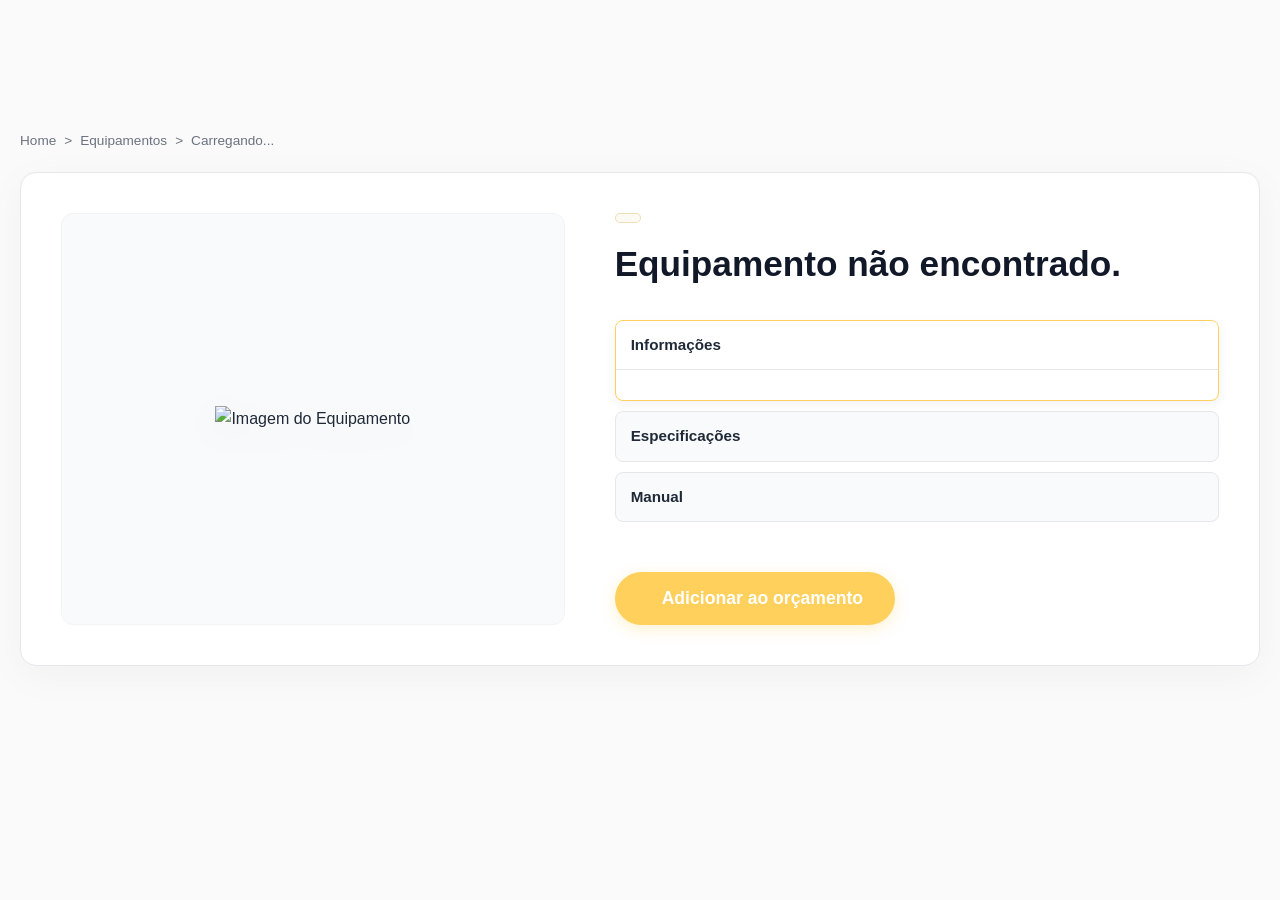
==== detalhe-equipamento.html @ 76ab89c1 "criada nova pagina de detalhe.equipamento, novo json, e novo style.css" ====
<!doctype html>
<html lang="pt-BR">
<head>
  <title>Detalhes do Equipamento - Atomax</title>

  <link rel="stylesheet" href="./css/reset.css">
  <link rel="stylesheet" href="./css/style.css">
  <link rel="stylesheet" href="./css/responsive.css">
</head>
<body>
  <section class="eq-detail-section">
    <div class="container">
      <div class="eq-breadcrumb">
        <a href="index.html">Home</a> > 
        <a href="equipamentos.html">Equipamentos</a> > 
        <span id="breadcrumb-nome">Carregando...</span>
      </div>

      <div class="eq-detail-layout">
        <div class="eq-detail-image">
          <img id="detalhe-img" src="" alt="Imagem do Equipamento" />
        </div>

        <div class="eq-detail-info">
          <span id="detalhe-categoria" class="eq-tag"></span>
          <h2 id="detalhe-nome">Carregando...</h2>
          
          <div class="eq-card-dropdowns">
            <details class="eq-details" open>
              <summary>Informações <i class="fa-solid fa-chevron-down"></i></summary>
              <div class="details-content">
                <p id="detalhe-informacoes"></p>
              </div>
            </details>
            
            <details class="eq-details">
              <summary>Especificações <i class="fa-solid fa-chevron-down"></i></summary>
              <div class="details-content">
                <p id="detalhe-especificacoes"></p>
              </div>
            </details>
            
            <details class="eq-details">
              <summary>Manual <i class="fa-solid fa-chevron-down"></i></summary>
              <div class="details-content">
                <a id="detalhe-manual" href="#" target="_blank" class="btn-manual">
                  <i class="fa-solid fa-file-pdf"></i> Baixar Manual
                </a>
              </div>
            </details>
          </div>

          <button id="detalhe-add-cart" class="btn-add-cart">
            <i class="fa-solid fa-cart-shopping"></i> Adicionar ao orçamento
          </button>
        </div>
      </div>
    </div>
  </section>

  <script src="./js/detalhe.js"></script>
</body>
</html>
---- css/style.css ----
/* --- Variáveis Globais --- */
:root {
  --color-primary-hover: #b7791f;
  --color-dark-bg: #111827;
  /* Azul escuro do Hero */
  --color-light-bg: #fafafa;
  /* Fundo dos produtos */
  --color-text-dark: #1f2937;
  --color-text-light: #f3f4f6;
  --color-border: #e5e7eb;
  --container-max-width: 1680px;
  --transition-speed: 0.3s;
  --bg-light: #f8f9fa;
  --border-color: #e2e8f0;
  --text-muted: #718096;
  --white: #ffffff;
  --radius-md: 8px;
  --radius-lg: 16px;
  --transition-speed: 0.3s;
  --color-primary: #ffd05b;
  /* Amarelo da imagem */
  --color-primary-hover: #f59e0b;
  --color-dark: #1f2937;
  --color-text: #4b5563;
  --color-bg-light: #f9fafb;
  --transition-speed: 0.3s ease;
  --color-text-dark: #1f2937;
  --color-bg-light: #f3f4f6;
  --transition-speed: 0.4s;
}

html {
  scroll-behavior: smooth;
}

body {
  font-family: "Poppins", sans-serif;
  background-color: var(--color-light-bg);
  color: var(--color-text-dark);
  line-height: 1.6;
}

.container {
  width: 100%;
  max-width: 1400px;
  margin: 0 auto;
  padding: 0 20px;
}

/* =========================================
   HEADER FIXO & NAV 
   ========================================= */
.header {
  position: fixed;
  top: 0;
  left: 0;
  width: 100%;
  background-color: #ffffff;
  box-shadow: 0 2px 15px rgba(0, 0, 0, 0.05);
  z-index: 1000;
  padding: 15px 0;
}

.header-container {
  display: flex;
  justify-content: space-between;
  align-items: center;
}

.logo {
  display: flex;
  align-items: center;
  gap: 12px;
}

.logo-icon {
  font-size: 2.2rem;
  color: var(--color-primary);
}

.logo-text h1 {
  font-size: 1.8rem;
  font-weight: 800;
  color: var(--color-dark);
  margin: 0;
  line-height: 1;
}

.logo-text span {
  font-size: 0.65rem;
  font-weight: 600;
  color: #9ca3af;
  letter-spacing: 1px;
}

.nav>ul {
  display: flex;
  list-style: none;
  gap: 32px;
  margin: 0;
  padding: 0;
  align-items: center;
}

.nav a {
  color: var(--color-dark);
  text-decoration: none;
  font-size: 0.95rem;
  font-weight: 600;
  position: relative;
  padding-bottom: 4px;
  display: flex;
  align-items: center;
  gap: 6px;
  transition: color var(--transition-speed);
}

.text-sm {
  font-size: 0.75rem;
}

/* Sublinhado animado e estado Ativo */
.nav a.active::after,
.nav a:hover::after {
  content: "";
  position: absolute;
  bottom: -4px;
  left: 0;
  width: 100%;
  height: 3px;
  background-color: var(--color-primary);
}

.nav a:not(.active)::after {
  content: "";
  position: absolute;
  bottom: -4px;
  left: 0;
  width: 0;
  height: 3px;
  background-color: var(--color-primary);
  transition: width var(--transition-speed);
}

.nav a:hover::after {
  width: 100%;
}

/* --- DROPDOWN CSS --- */
.dropdown {
  position: relative;
  padding: 10px 0;
}

.dropdown-menu {
  display: none;
  position: absolute;
  top: 100%;
  left: 0;
  background-color: #ffffff;
  border-radius: 8px;
  box-shadow: 0 10px 25px rgba(0, 0, 0, 0.1);
  min-width: 200px;
  flex-direction: column;
  gap: 0;
  padding: 10px 0;
  border: 1px solid #f3f4f6;
}

.dropdown:hover .dropdown-menu {
  display: flex;
  animation: fadeIn 0.2s ease;
}

.dropdown-menu li {
  width: 100%;
}

.dropdown-menu a {
  padding: 10px 20px;
  font-weight: 500;
  font-size: 0.9rem;
  color: var(--color-text);
  width: 100%;
  box-sizing: border-box;
}

.dropdown-menu a::after {
  display: none;
}

/* Remove o sublinhado do dropdown */
.dropdown-menu a:hover {
  background-color: #f9fafb;
  color: var(--color-primary);
}

@keyframes fadeIn {
  from {
    opacity: 0;
    transform: translateY(10px);
  }

  to {
    opacity: 1;
    transform: translateY(0);
  }
}

/* Contato Header */
.contact-header {
  display: flex;
  align-items: center;
  gap: 8px;
  font-weight: 700;
  font-size: 1.1rem;
}

.contact-icon {
  color: var(--color-primary);
  font-size: 1.3rem;
}

.contact-header a {
  color: var(--color-dark);
  text-decoration: none;
}

.whatsapp-btn-icon {
  width: 35px;
  height: 35px;
  object-fit: contain;
  filter: brightness(0) invert(1);
  flex-shrink: 0;
}

/* =========================================
   HERO SECTION 
   ========================================= */
.hero {
  background-color: #ffffff;
  background-size: 40px 40px;
  position: relative;
  overflow: hidden;
  max-width: 1920px;
  margin: 0 auto;
  padding: 160px 0 120px 0;
}

.hero-wrapper {
  display: flex;
  align-items: center;
  justify-content: space-between;
  gap: 30px;
  min-height: auto;
}

.hero-content {
  flex: 1;
  max-width: 750px;
  position: relative;
  z-index: 2;
}

.hero-tag {
  display: inline-flex;
  align-items: center;
  gap: 8px;
  color: var(--color-primary);
  font-weight: 500;
  font-size: 0.85rem;
  letter-spacing: 1px;
  text-transform: uppercase;
  margin-bottom: 16px;
}

.hero h2 {
  font-size: 3.2rem;
  line-height: 1.15;
  color: var(--color-dark);
  font-weight: 500;
  margin: 0 0 20px 0;
}

.hero h2 .highlight {
  color: var(--color-primary);
}

.hero-content p {
  font-size: 1.1rem;
  color: var(--color-text);
  margin-bottom: 60px;
  line-height: 1.6;
}

/* Grid de Ícones de Benefícios */
.hero-features-grid {
  display: flex;
  gap: 35px;
  margin-bottom: 80px;
}

.feature-item {
  display: flex;
  flex-direction: column;
  gap: 8px;
  align-items: flex-start;
}

.feature-item i {
  font-size: 1.8rem;
  color: var(--color-primary);
}

.feature-item span {
  font-size: 0.85rem;
  font-weight: 600;
  color: var(--color-dark);
  line-height: 1.2;
}

/* Botões */
.hero-actions {
  display: flex;
  gap: 35px;
  flex-wrap: wrap;
}

.btn {
  display: inline-flex;
  align-items: center;
  gap: 10px;
  padding: 16px 28px;
  border-radius: 55px;
  font-weight: 700;
  font-size: 1rem;
  text-decoration: none;
  transition: all var(--transition-speed);
}

.btn-primary {
  background-color: var(--color-primary);
  color: var(--color-dark);
}

.btn-primary:hover {
  background-color: var(--color-primary-hover);
  transform: translateY(-2px);
}

.btn-outline {
  background-color: #ffffff;
  color: var(--color-dark);
  border: 2px solid #e5e7eb;
}

.btn-outline:hover {
  border-color: var(--color-dark);
  transform: translateY(-2px);
}

/* Imagem da Hero (Aparelhos) */
.hero-image {
  position: absolute;
  bottom: 50px;
  left: 1100px;
  width: 105;
  height: 105;
  z-index: 1;
}

.hero-image img {
  width: 90%;
  height: 90%;
  object-fit: cover;
  object-position: right center;
  filter: drop-shadow(0 20px 30px rgba(0, 0, 0, 0.1));
}

/* =========================================
   CARDS FLUTUANTES 
   ========================================= */
.hero-cards-container {
  display: flex;
  justify-content: flex-end;
  gap: 20px;
  bottom: 120px;
  /* Puxa os cards para cima da borda da hero */
  position: relative;
  z-index: 0;
  /* Menor que a hero-image para ficar atrás dos aparelhos */
}

.info-card {
  background: #ffffff;
  padding: 24px 30px;
  border-radius: 12px;
  box-shadow: 0 10px 40px rgba(0, 0, 0, 0.08);
  display: flex;
  align-items: center;
  gap: 16px;
  border: 1px solid #f3f4f6;
}

.card-icon i {
  font-size: 2rem;
  color: var(--color-primary);
}

.card-text {
  display: flex;
  flex-direction: column;
}

.card-number {
  font-size: 1.8rem;
  font-weight: 800;
  color: var(--color-primary);
  line-height: 1;
  margin-bottom: 4px;
}

.card-desc {
  font-size: 0.9rem;
  font-weight: 600;
  color: var(--color-dark);
  line-height: 1.2;
}

/* --- Products Section --- */
.products {
  padding: 80px 0;
  background-color: #ffffff;
}

.section-header {
  text-align: center;
  margin-bottom: 60px;
}

.section-header h2 {
  font-size: 2rem;
  color: var(--color-text-dark);
  font-weight: 700;
}

.divider {
  width: 60px;
  height: 3px;
  background-color: var(--color-primary);
  margin: 16px auto 0;
}

.product-grid {
  display: grid;
  grid-template-columns: repeat(4, 1fr);
  gap: 24px;
}

.product-card {
  background: #ffffff;
  border: 1px solid var(--color-border);
  border-radius: 12px;
  padding: 32px 24px;
  display: flex;
  flex-direction: column;
  box-shadow: 0 4px 6px rgba(0, 0, 0, 0.02);
  transition:
    transform var(--transition-speed),
    box-shadow var(--transition-speed);
}

.product-card:hover {
  transform: translateY(-8px);
  box-shadow: 0 12px 24px rgba(0, 0, 0, 0.08);
}

.product-card img {
  width: 100%;
  height: 160px;
  object-fit: contain;
  margin-bottom: 24px;
}

.product-card h3 {
  font-size: 1.15rem;
  margin-bottom: 12px;
  color: var(--color-text-dark);
}

.product-card p {
  font-size: 0.9rem;
  color: #6b7280;
  margin-bottom: 24px;
  flex-grow: 1;
}

.link-more {
  color: var(--color-primary);
  text-decoration: none;
  font-weight: 600;
  display: inline-flex;
  align-items: center;
  gap: 8px;
  font-size: 0.95rem;
}

.link-more:hover {
  color: var(--color-primary-hover);
}

.btn-header {
  background-color: rgb(255, 255, 255, 0.9);
  color: var(--color-primary);
  /* Ajuste para var(--color-text-dark) caso sua cor primária seja muito clara */
  padding: 12px 28px;
  border-radius: 55px;
  text-decoration: none;
  font-weight: 600;
  display: inline-flex;
  align-items: center;
  gap: 10px;
  font-size: 1rem;
  transition:
    background-color var(--transition-speed),
    transform var(--transition-speed);
}

.btn-header:hover {
  background-color: #ffffff;
  transform: translateY(-2px);
}

/* --- NOVO CONTEÚDO: Estilos do Botão do Catálogo --- */
.section-footer {
  display: flex;
  justify-content: flex-end;
  /* Joga o botão para o canto direito */
  margin-top: 40px;
  /* Dá um respiro entre os cards e o botão */
}

.btn-catalog {
  background-color: var(--color-primary);
  color: #ffffff;
  /* Ajuste para var(--color-text-dark) caso sua cor primária seja muito clara */
  padding: 12px 28px;
  border-radius: 55px;
  text-decoration: none;
  font-weight: 600;
  display: inline-flex;
  align-items: center;
  gap: 10px;
  font-size: 1rem;
  transition:
    background-color var(--transition-speed),
    transform var(--transition-speed);
}

.btn-catalog:hover {
  background-color: var(--color-primary-hover);
  transform: translateY(-2px);
}

/* --- Carrossel infinito de produtos --- */
.product-carousel {
  overflow: hidden;
  position: relative;
  padding: 8px 0 4px;
}

.product-carousel::before,
.product-carousel::after {
  content: "";
  position: absolute;
  top: 0;
  bottom: 0;
  width: 90px;
  z-index: 2;
  pointer-events: none;
}

.product-carousel::before {
  left: 0;
  background: linear-gradient(90deg, #ffffff 0%, rgba(255, 255, 255, 0) 100%);
}

.product-carousel::after {
  right: 0;
  background: linear-gradient(270deg, #ffffff 0%, rgba(255, 255, 255, 0) 100%);
}

.product-track {
  display: flex;
  gap: 24px;
  width: max-content;
  animation: product-scroll 24s linear infinite;
  will-change: transform;
}

.product-group {
  display: flex;
  gap: 24px;
  flex-shrink: 0;
}

.product-carousel:hover .product-track {
  animation-play-state: paused;
}

.product-carousel .product-card {
  flex: 0 0 min(280px, calc(100vw - 64px));
  min-width: 280px;
  max-width: 320px;
}

@keyframes product-scroll {
  from {
    transform: translateX(0);
  }

  to {
    transform: translateX(calc(-50% - 12px));
  }
}

@media (prefers-reduced-motion: reduce) {
  .product-track {
    animation: none;
    transform: none;
  }
}

/* --- Seção Benefícios --- */
.benefits {
  padding: 80px 0;
  background-color: #ffffff;
}

.benefits-grid {
  display: grid;
  grid-template-columns: repeat(3, 1fr);
  gap: 40px;
}

.benefit-item {
  display: flex;
  align-items: flex-start;
  gap: 20px;
}

.benefit-item i {
  font-size: 2.5rem;
  color: var(--color-primary);
  flex-shrink: 0;
}

.benefit-text h3 {
  font-size: 1.1rem;
  font-weight: 700;
  margin-bottom: 10px;
  color: var(--color-text-dark);
}

.benefit-text p {
  font-size: 0.95rem;
  color: #6b7280;
  line-height: 1.5;
}

/* --- Seção Serviços Dark --- */
.services-dark {
  background-color: var(--color-dark-bg);
  color: #ffffff;
  padding: 100px 0 60px 0;
}

.services-wrapper {
  display: grid;
  grid-template-columns: 1fr 1.5fr;
  /* Divide em texto e grid */
  gap: 60px;
  align-items: center;
  margin-bottom: 80px;
}

.services-info .label {
  color: var(--color-primary);
  font-size: 0.85rem;
  font-weight: 700;
  letter-spacing: 1.5px;
  display: block;
  margin-bottom: 16px;
}

.services-info h2 {
  font-size: 2.4rem;
  line-height: 1.2;
  margin-bottom: 24px;
}

.services-info p {
  color: #9ca3af;
  margin-bottom: 32px;
  font-size: 1.05rem;
}

.services-grid {
  display: grid;
  grid-template-columns: repeat(2, 1fr);
  gap: 20px;
}

.service-card-mini {
  background-color: #1f2937;
  /* Um tom levemente mais claro que o fundo */
  padding: 30px;
  border-radius: 12px;
  display: flex;
  flex-direction: column;
  gap: 15px;
  transition: transform var(--transition-speed);
}

.service-card-mini:hover {
  transform: translateY(-5px);
  background-color: #27303f;
}

.service-card-mini i {
  font-size: 1.8rem;
  color: var(--color-primary);
}

.service-card-mini h3 {
  font-size: 1.1rem;
  font-weight: 600;
}

.service-card-mini p {
  font-size: 0.9rem;
  color: #9ca3af;
  line-height: 1.4;
}

/* --- CTA Banner --- */
.cta-banner-index {
  background-color: #1f2937;
  border: 1px solid rgba(255, 255, 255, 0.1);
  padding: 30px 40px;
  border-radius: 16px;
  display: flex;
  justify-content: space-between;
  align-items: center;
  gap: 20px;
}

.cta-left {
  display: flex;
  align-items: center;
  gap: 20px;
}

.cta-left i {
  font-size: 2rem;
  color: var(--color-primary);
}

.cta-left p {
  font-size: 1.1rem;
  font-weight: 500;
  max-width: 450px;
}

.btn-whatsapp {
  background-color: var(--color-primary);
  color: #ffffff;
  padding: 14px 32px;
  border-radius: 55px;
  text-decoration: none;
  font-weight: 700;
  display: flex;
  align-items: center;
  gap: 12px;
  transition: filter var(--transition-speed);
}

.btn-whatsapp:hover {
  filter: brightness(1.1);
}

/* --- Seção: Sobre a Empresa --- */
.about-company {
  padding: 100px 0;
  background-color: var(--color-light-bg);
  /* Ou #ffffff dependendo do seu esquema base */
}

.about-top {
  display: grid;
  grid-template-columns: 1.2fr 1fr;
  gap: 80px;
  align-items: center;
  margin-bottom: 80px;
}

.about-text .label {
  color: var(--color-primary);
  font-size: 1rem;
  font-weight: 700;
  text-transform: uppercase;
  letter-spacing: 1px;
  display: block;
  margin-bottom: 16px;
}

.about-text h2 {
  font-size: 2.2rem;
  color: var(--color-text-dark);
  line-height: 1.3;
  margin-bottom: 32px;
  font-weight: 700;
  position: relative;
  padding-left: 20px;
}

/* Linha dourada ao lado do título (padrão de design da imagem) */
.about-text h2::before {
  content: "";
  position: absolute;
  left: 0;
  top: 5px;
  bottom: 5px;
  width: 4px;
  background-color: var(--color-primary);
  border-radius: 2px;
}

.about-text p {
  font-size: 0.95rem;
  color: #4b5563;
  /* Cinza médio para conforto de leitura longo */
  line-height: 1.7;
  margin-bottom: 16px;
}

.about-text p:last-child {
  margin-bottom: 0;
}

/* Caixa do Logo */
.about-image-box {
  height: 100%;
  min-height: 450px;
}

.logo-showcase {
  background-color: #ffffff;
  border-radius: 16px;
  height: 100%;
  display: flex;
  flex-direction: column;
  align-items: center;
  justify-content: center;
  text-align: center;
  padding: 40px;
  box-shadow: 0 20px 40px rgba(0, 0, 0, 0.08);
}

.logo-maior {
  height: 90%;
  width: 100%;
  object-fit: cover;
}

/* Cards de Atributos (Grid Inferior) */
.about-features-grid {
  display: grid;
  grid-template-columns: repeat(4, 1fr);
  gap: 24px;
}

.feature-card {
  background-color: #ffffff;
  border: 1px solid var(--color-border);
  border-radius: 12px;
  padding: 24px;
  display: flex;
  align-items: flex-start;
  gap: 16px;
  box-shadow: 0 4px 6px rgba(0, 0, 0, 0.02);
  transition: transform var(--transition-speed);
}

.feature-card:hover {
  transform: translateY(-5px);
  box-shadow: 0 10px 20px rgba(0, 0, 0, 0.05);
}

.feature-icon {
  background-color: #fef3c7;
  /* Fundo amarelo muito claro */
  color: var(--color-primary);
  width: 48px;
  height: 48px;
  border-radius: 12px;
  display: flex;
  align-items: center;
  justify-content: center;
  font-size: 1.5rem;
  flex-shrink: 0;
  /* Garante que o ícone não seja esmagado pelo texto */
}

.feature-info h4 {
  font-size: 1rem;
  font-weight: 700;
  color: var(--color-text-dark);
  margin-bottom: 8px;
  line-height: 1.3;
}

.feature-info p {
  font-size: 0.85rem;
  color: #6b7280;
  line-height: 1.5;
}

.services-detailed {
 margin-top: 50px;
  padding: 80px 0;
  background-color: var(--color-bg-light);
  overflow: hidden;
}

.carousel-container {
  position: relative;
  width: 100%;
  max-width: 1500px;
  margin: 0 auto;
}

.carousel-slide {
  position: absolute;
  top: 0;
  left: 0;
  width: 100%;
  height: 100%;
  display: flex;
  opacity: 0;
  visibility: hidden;
  transition:
    opacity 0.5s ease-in-out,
    transform 0.5s ease-in-out;
  transform: translateX(20px);
  background: #fff;
  border-radius: 16px;
  box-shadow: 0 10px 30px rgba(0, 0, 0, 0.08);
  overflow: hidden;
}

.carousel-slide.active {
  opacity: 1;
  visibility: visible;
  transform: translateX(0);
  position: relative;
  height: 100%;
}

/* --- Área de Texto (Esquerda) --- */
.slide-content {
  width: 50%;
  flex: 0 0 50%;
  padding: 60px;
  display: flex;
  align-items: center;
  position: relative;
  z-index: 2;
  background: #fff;
  clip-path: none;
  height: 100%;
  box-sizing: border-box;
}

.slide-text-area {
  max-width: 480px;
}

.slide-header {
  display: flex;
  align-items: center;
  gap: 12px;
  margin-bottom: 20px;
}

.label-line {
  width: 30px;
  height: 3px;
  background-color: var(--color-primary);
}

.label {
  color: var(--color-primary);
  font-weight: 700;
  letter-spacing: 1px;
}

.slide-text-area h2 {
  font-size: 2.5rem;
  color: var(--color-text-dark);
  line-height: 1.1;
  margin-bottom: 20px;
}

.slide-text-area .description {
  color: #6b7280;
  line-height: 1.6;
  margin-bottom: 40px;
}

/* --- Grid de Ícones --- */
.features-grid {
  display: grid;
  grid-template-columns: 1fr 1fr;
  gap: 24px;
  margin-bottom: 40px;
}

.feature-item {
  display: flex;
  align-items: center;
  gap: 12px;
}

.feature-item i {
  display: flex;
  align-items: center;
  justify-content: center;
  width: 40px;
  height: 40px;
  background-color: var(--color-primary-light);
  color: var(--color-primary);
  border-radius: 8px;
  font-size: 1.2rem;
}

.feature-item span {
  font-size: 0.85rem;
  font-weight: 600;
  color: var(--color-text-dark);
  line-height: 1.3;
}

/* --- Call to Action Banner --- */
.cta-banner {
  display: flex;
  align-items: center;
  background-color: #f8f9fa;
  padding: 16px 20px;
  border-radius: 12px;
  text-decoration: none;
  transition: background var(--transition-speed);
}

.cta-banner:hover {
  background-color: var(--color-primary-light);
}

.cta-icon {
  width: 40px;
  height: 40px;
  background-color: var(--color-primary);
  color: #fff;
  display: flex;
  align-items: center;
  justify-content: center;
  border-radius: 8px;
  margin-right: 16px;
}

.cta-text {
  flex-grow: 1;
  font-size: 0.9rem;
  font-weight: 600;
  color: var(--color-text-dark);
  line-height: 1.3;
}

.cta-arrow {
  color: var(--color-primary);
  font-size: 1.2rem;
}

/* --- Área de Imagem (Direita) --- */
.slide-image-area {
  width: 50%;
  flex: 0 0 50%;
  position: relative;
  overflow: hidden;
  margin-left: 0;
  height: 100%;
  background: #f7f7f7;
  border-radius: 0 16px 16px 0;
}

.slide-image-area img {
  width: 100%;
  height: 100%;
  object-fit: cover;
  object-position: center;
  display: block;
  border-radius: 0 16px 16px 0;
}

/* Badge Flutuante */
.floating-badge {
  position: absolute;
  bottom: 40px;
  right: 40px;
  background-color: rgba(17, 24, 39, 0.9);
  /* Fundo escuro translúcido */
  backdrop-filter: blur(4px);
  padding: 16px 24px;
  border-radius: 8px;
  display: flex;
  align-items: center;
  gap: 16px;
  border-bottom: 3px solid var(--color-primary);
}

.floating-badge i {
  color: var(--color-primary);
  font-size: 2rem;
}

.badge-text {
  display: flex;
  flex-direction: column;
}

.badge-text strong {
  color: #fff;
  font-size: 0.9rem;
}

.badge-text span {
  color: var(--color-primary);
  font-size: 0.85rem;
}

/* --- Controles do Carrossel --- */
.carousel-controls {
  display: flex;
  align-items: center;
  justify-content: center;
  gap: 24px;
  margin-top: 40px;
}

.carousel-btn {
  background: #fff;
  border: 1px solid #e5e7eb;
  width: 44px;
  height: 44px;
  border-radius: 50%;
  cursor: pointer;
  color: var(--color-text-dark);
  transition: all var(--transition-speed);
}

.carousel-btn:hover {
  background: var(--color-primary);
  color: #fff;
  border-color: var(--color-primary);
}

.carousel-indicators {
  display: flex;
  gap: 8px;
}

.dot {
  width: 10px;
  height: 10px;
  border-radius: 50%;
  background: #d1d5db;
  cursor: pointer;
  transition: background var(--transition-speed);
}

.dot.active {
  background: var(--color-primary);
  width: 24px;
  border-radius: 12px;
}

/* --- Breadcrumb --- */
.breadcrumb {
  padding: 30px 0 10px 0;
  font-size: 0.9rem;
  color: #6b7280;
  display: flex;
  align-items: center;
  gap: 8px;
}

.breadcrumb a {
  color: var(--color-primary);
  text-decoration: none;
  font-weight: 500;
}

.breadcrumb a i {
  margin-right: 4px;
}

.breadcrumb .current {
  font-weight: 600;
  color: var(--color-text-dark);
}

/* --- Página de Locação --- */
.rental-page {
  padding-bottom: 100px;
}

.rental-header {
  max-width: 900px;
  margin-bottom: 40px;
}

.rental-header h2 {
  font-size: 2.5rem;
  color: var(--color-text-dark);
  margin-bottom: 20px;
  font-weight: 700;
}

.rental-header p {
  font-size: 1rem;
  color: #4b5563;
  line-height: 1.6;
  margin-bottom: 16px;
}

/* Caixa Branca de 5 Colunas */
.rental-features-box {
  background-color: #ffffff;
  border-radius: 16px;
  padding: 40px;
  display: grid;
  grid-template-columns: repeat(5, 1fr);
  gap: 30px;
  box-shadow: 0 10px 30px rgba(0, 0, 0, 0.04);
  margin-bottom: 40px;
  border: 1px solid var(--color-border);
}

.rental-feature {
  text-align: center;
  padding: 0 10px;
}

.rental-feature i {
  font-size: 2.2rem;
  color: var(--color-primary);
  margin-bottom: 16px;
}

.rental-feature h4 {
  font-size: 1.05rem;
  color: var(--color-text-dark);
  font-weight: 700;
  margin-bottom: 12px;
}

.rental-feature p {
  font-size: 0.85rem;
  color: #6b7280;
  line-height: 1.5;
}

/* --- Seção Inferior (Vantagens e FAQ) --- */
.rental-info-wrapper {
  background-color: #fffdf5;
  /* Tom bege muito sutil fiel à imagem */
  border-radius: 20px;
  padding: 50px;
}

.rental-info-grid {
  display: grid;
  grid-template-columns: 1fr 1fr;
  gap: 60px;
  margin-bottom: 50px;
}

.rental-advantages h3,
.rental-faq h3 {
  color: var(--color-primary);
  font-size: 1.2rem;
  font-weight: 700;
  margin-bottom: 24px;
}

.advantages-list {
  list-style: none;
}

.advantages-list li {
  display: flex;
  align-items: flex-start;
  gap: 12px;
  font-size: 0.95rem;
  color: #4b5563;
  margin-bottom: 16px;
  line-height: 1.5;
}

.advantages-list li i {
  color: var(--color-primary);
  font-size: 1.1rem;
  margin-top: 3px;
  /* Alinha o ícone com a primeira linha do texto */
}

/* --- Accordion FAQ --- */
.faq-item {
  background-color: #ffffff;
  border-radius: 8px;
  margin-bottom: 12px;
  box-shadow: 0 2px 4px rgba(0, 0, 0, 0.02);
  overflow: hidden;
}

.faq-question {
  padding: 20px;
  display: flex;
  justify-content: space-between;
  align-items: center;
  cursor: pointer;
  font-weight: 600;
  font-size: 0.95rem;
  color: var(--color-text-dark);
  transition: background-color 0.2s;
}

.faq-question:hover {
  background-color: #f9fafb;
}

.faq-question i {
  color: var(--color-text-dark);
  font-size: 0.9rem;
}

.faq-answer {
  display: none;
  /* Oculto por padrão, JS controla */
  padding: 0 20px 20px 20px;
}

.faq-answer p {
  font-size: 0.9rem;
  color: #6b7280;
  line-height: 1.6;
  border-top: 1px solid #e5e7eb;
  padding-top: 16px;
}

/* --- CTA Interno --- */
.rental-cta-inline {
  background-color: #ffffff;
  border-radius: 12px;
  padding: 30px;
  display: flex;
  justify-content: space-between;
  align-items: center;
  gap: 20px;
  box-shadow: 0 4px 10px rgba(0, 0, 0, 0.03);
}

.cta-inline-left {
  display: flex;
  align-items: center;
  gap: 24px;
}

.cta-inline-left .icon-box {
  background-color: #fef3c7;
  width: 60px;
  height: 60px;
  border-radius: 12px;
  display: flex;
  align-items: center;
  justify-content: center;
}

.cta-inline-left .icon-box i {
  font-size: 1.8rem;
  color: var(--color-primary);
}

.text-box h4 {
  font-size: 1.1rem;
  font-weight: 700;
  color: var(--color-text-dark);
  margin-bottom: 6px;
}

.text-box p {
  font-size: 0.95rem;
  color: #6b7280;
}

/* --- Footer Principal --- */
.footer-main {
  background-color: #0f172a;
  /* Fundo escuro fiel à imagem */
  color: #d1d5db;
  /* Texto cinza claro para contraste confortável */
  padding-top: 80px;
  font-family: "Inter", sans-serif;
}

.footer-top {
  display: grid;
  grid-template-columns: 1.5fr 1fr 1fr 1fr;
  /* A primeira coluna é um pouco maior */
  gap: 40px;
  padding-bottom: 60px;
}

/* Divisórias verticais sutis entre as colunas */
.footer-col {
  position: relative;
}

.footer-col:not(:last-child)::after {
  content: "";
  position: absolute;
  right: -20px;
  top: 0;
  height: 100%;
  width: 1px;
  background-color: rgba(255, 255, 255, 0.05);
}

/* --- Coluna 1: Marca --- */
.footer-logo {
  display: flex;
  align-items: center;
  gap: 12px;
  margin-bottom: 20px;
}

.footer-logo i {
  font-size: 2.5rem;
  color: var(--color-primary);
  /* Presumindo que seja o amarelo/dourado */
}

.footer-logo .logo-text h2 {
  color: #ffffff;
  font-size: 1.5rem;
  font-weight: 700;
  line-height: 1;
  margin-bottom: 4px;
  letter-spacing: 1px;
}

.footer-logo .logo-text span {
  color: var(--color-primary);
  font-size: 0.75rem;
  font-weight: 600;
  text-transform: uppercase;
}

.brand-col p {
  font-size: 0.9rem;
  line-height: 1.6;
  margin-bottom: 24px;
  max-width: 90%;
}

.social-links {
  display: flex;
  gap: 12px;
}

.social-links a {
  display: flex;
  align-items: center;
  justify-content: center;
  width: 40px;
  height: 40px;
  border: 1px solid var(--color-primary);
  border-radius: 50%;
  color: var(--color-primary);
  font-size: 1.1rem;
  transition: all 0.3s ease;
  text-decoration: none;
}

.social-links a:hover {
  background-color: var(--color-primary);
  color: #0f172a;
}

/* --- Títulos das Colunas --- */
.footer-col h4 {
  color: #ffffff;
  font-size: 1.1rem;
  font-weight: 600;
  margin-bottom: 24px;
  position: relative;
  padding-bottom: 12px;
}

/* Linha dourada abaixo dos títulos */
.footer-col h4::after {
  content: "";
  position: absolute;
  left: 0;
  bottom: 0;
  width: 30px;
  height: 2px;
  background-color: var(--color-primary);
}

/* --- Coluna 2: Links Rápidos --- */
.links-col ul {
  list-style: none;
  padding: 0;
}

.links-col ul li {
  margin-bottom: 12px;
}

.links-col ul li a {
  color: #d1d5db;
  text-decoration: none;
  font-size: 0.95rem;
  display: flex;
  justify-content: space-between;
  align-items: center;
  transition: color 0.3s ease;
  width: 80%;
  /* Para não encostar o chevron na borda */
}

.links-col ul li a i {
  font-size: 0.75rem;
  color: var(--color-primary);
}

.links-col ul li a:hover {
  color: var(--color-primary);
}

/* --- Coluna 3: Contato --- */
.contact-info {
  list-style: none;
  padding: 0;
}

.contact-info li {
  display: flex;
  align-items: center;
  gap: 16px;
  margin-bottom: 20px;
  font-size: 0.95rem;
}

.contact-info li .icon-box {
  display: flex;
  align-items: center;
  justify-content: center;
  width: 36px;
  height: 36px;
  border: 1px solid var(--color-primary);
  border-radius: 8px;
  color: var(--color-primary);
  flex-shrink: 0;
}

/* --- Coluna 4: CTA --- */
.cta-col p {
  font-size: 0.9rem;
  line-height: 1.6;
  margin-bottom: 24px;
}

.footer-btn {
  width: 100%;
  display: flex;
  justify-content: center;
  align-items: center;
  gap: 8px;
  padding: 14px 24px;
  font-size: 1rem;
}

/* --- Footer Bottom (Copyright e Créditos) --- */
.footer-bottom {
  border-top: 1px solid rgba(255, 255, 255, 0.08);
  padding: 24px 0;
}

.bottom-container {
  display: flex;
  justify-content: space-between;
  align-items: center;
}

.copyright,
.developer {
  display: flex;
  align-items: center;
  gap: 12px;
  font-size: 0.85rem;
  color: #9ca3af;
}

.copyright i {
  font-size: 1.5rem;
  color: var(--color-primary);
}

.developer .dev-icon {
  display: flex;
  align-items: center;
  justify-content: center;
  width: 32px;
  height: 32px;
  border: 1px solid var(--color-primary);
  border-radius: 6px;
  color: var(--color-primary);
  font-size: 0.9rem;
}

.developer strong {
  color: var(--color-primary);
  font-weight: 600;
}

/* --- Products Section --- */
.products {
  padding: 80px 0;
  background-color: #ffffff;
}

.section-header {
  text-align: center;
  margin-bottom: 60px;
}

.section-header h2 {
  font-size: 2rem;
  color: var(--color-text-dark);
  font-weight: 700;
}

.divider {
  width: 60px;
  height: 3px;
  background-color: var(--color-primary);
  margin: 16px auto 0;
}

.product-grid {
  display: grid;
  grid-template-columns: repeat(4, 1fr);
  gap: 24px;
}

.product-card {
  background: #ffffff;
  border: 1px solid var(--color-border);
  border-radius: 12px;
  padding: 32px 24px;
  display: flex;
  flex-direction: column;
  box-shadow: 0 4px 6px rgba(0, 0, 0, 0.02);
  transition:
    transform var(--transition-speed),
    box-shadow var(--transition-speed);
}

.product-card:hover {
  transform: translateY(-8px);
  box-shadow: 0 12px 24px rgba(0, 0, 0, 0.08);
}

.product-card img {
  width: 100%;
  height: 160px;
  object-fit: contain;
  margin-bottom: 24px;
}

.product-card h3 {
  font-size: 1.15rem;
  margin-bottom: 12px;
  color: var(--color-text-dark);
}

.product-card p {
  font-size: 0.9rem;
  color: #6b7280;
  margin-bottom: 24px;
  flex-grow: 1;
}

.link-more {
  color: var(--color-primary);
  text-decoration: none;
  font-weight: 600;
  display: inline-flex;
  align-items: center;
  gap: 8px;
  font-size: 0.95rem;
}

.link-more:hover {
  color: var(--color-primary-hover);
}

/* --- Products Section --- */
.products {
  padding: 80px 0;
  background-color: #ffffff;
}

.section-header {
  text-align: center;
  margin-bottom: 60px;
}

.section-header h2 {
  font-size: 2rem;
  color: var(--color-text-dark);
  font-weight: 700;
}

.divider {
  width: 60px;
  height: 3px;
  background-color: var(--color-primary);
  margin: 16px auto 0;
}

.product-grid {
  display: grid;
  grid-template-columns: repeat(4, 1fr);
  gap: 24px;
}

.product-card {
  background: #ffffff;
  border: 1px solid var(--color-border);
  border-radius: 12px;
  padding: 32px 24px;
  display: flex;
  flex-direction: column;
  box-shadow: 0 4px 6px rgba(0, 0, 0, 0.02);
  transition:
    transform var(--transition-speed),
    box-shadow var(--transition-speed);
}

.product-card:hover {
  transform: translateY(-8px);
  box-shadow: 0 12px 24px rgba(0, 0, 0, 0.08);
}

.product-card img {
  width: 100%;
  height: 160px;
  object-fit: contain;
  margin-bottom: 24px;
}

.product-card h3 {
  font-size: 1.15rem;
  margin-bottom: 12px;
  color: var(--color-text-dark);
}

.product-card p {
  font-size: 0.9rem;
  color: #6b7280;
  margin-bottom: 24px;
  flex-grow: 1;
}

.link-more {
  color: var(--color-primary);
  text-decoration: none;
  font-weight: 600;
  display: inline-flex;
  align-items: center;
  gap: 8px;
  font-size: 0.95rem;
}

.link-more:hover {
  color: var(--color-primary-hover);
}

/* --- ESTILOS DA SEÇÃO DE EQUIPAMENTOS --- */

.eq-section {
  padding: 60px 0;
  background-color: #ffffff;
  font-family: "Poppins", sans-serif;
}

/* Breadcrumb */
.eq-breadcrumb {
  display: flex;
  align-items: center;
  gap: 8px;
  font-size: 0.85rem;
  color: #6b7280;
  margin-bottom: 20px;
}

.eq-breadcrumb a {
  color: #6b7280;
  text-decoration: none;
  transition: color var(--transition-speed);
}

.eq-breadcrumb a:hover {
  color: var(--color-primary);
}

.eq-breadcrumb i {
  font-size: 0.75rem;
}

/* Header da Seção */
.eq-header {
  margin-bottom: 40px;
  max-width: 800px;
}

.eq-header h2 {
  font-size: 2.2rem;
  color: var(--color-dark-bg);
  margin-bottom: 10px;
  font-weight: 700;
}

.eq-divider {
  width: 60px;
  height: 4px;
  background-color: var(--color-primary);
  margin-bottom: 20px;
}

.eq-header p {
  color: #4b5563;
  line-height: 1.6;
  font-size: 0.95rem;
}

/* Layout Grid */
.eq-layout {
  display: flex;
  gap: 30px;
  align-items: flex-start;
}

/* --- SIDEBAR --- */
.eq-sidebar {
  width: 280px;
  flex-shrink: 0;
  display: flex;
  flex-direction: column;
  gap: 20px;
}

.eq-categories-widget {
  background: #ffffff;
  border-radius: 12px;
  box-shadow: 0 4px 20px rgba(0, 0, 0, 0.04);
  padding: 20px 0;
}

.eq-categories-widget h3 {
  font-size: 1.1rem;
  color: var(--color-dark-bg);
  margin-bottom: 15px;
  padding: 0 20px;
  font-weight: 600;
}

.eq-category-list {
  list-style: none;
  padding: 0;
  margin: 0;
}

.eq-category-list li a {
  display: flex;
  justify-content: space-between;
  align-items: center;
  padding: 12px 20px;
  color: #4b5563;
  text-decoration: none;
  font-size: 0.9rem;
  font-weight: 500;
  transition: all var(--transition-speed);
  border-left: 3px solid transparent;
}

.eq-category-list li a .cat-left {
  display: flex;
  align-items: center;
  gap: 12px;
}

.eq-category-list li a .cat-left i {
  color: var(--color-primary);
  font-size: 1rem;
  width: 20px;
  text-align: center;
}

.eq-category-list li a .cat-arrow {
  font-size: 0.8rem;
  color: #9ca3af;
}

/* Estado Ativo/Hover das Categorias */
.eq-category-list li.active a,
.eq-category-list li a:hover {
  background-color: #fffbeb;
  /* Fundo amarelo bem claro */
  border-left-color: var(--color-primary);
  color: var(--color-primary-hover);
}

.eq-category-list li.active a .cat-arrow,
.eq-category-list li a:hover .cat-arrow {
  color: var(--color-primary);
}

/* Widget de Ajuda Sidebar */
.eq-help-widget {
  background-color: #fffbeb;
  border-radius: 12px;
  padding: 20px;
  display: flex;
  align-items: center;
  gap: 15px;
}

.eq-help-widget .help-icon {
  width: 40px;
  height: 40px;
  background-color: #25d366;
  /* Verde WhatsApp */
  color: #fff;
  border-radius: 50%;
  display: flex;
  align-items: center;
  justify-content: center;
  font-size: 1.5rem;
  flex-shrink: 0;
}

.eq-help-widget .help-text h4 {
  font-size: 0.9rem;
  color: var(--color-dark-bg);
  margin-bottom: 5px;
  font-weight: 600;
}

.eq-help-widget .help-text a {
  font-size: 0.85rem;
  color: var(--color-primary);
  text-decoration: none;
  font-weight: 600;
  display: flex;
  align-items: center;
  gap: 5px;
}

/* --- MAIN CONTENT --- */
.eq-main-content {
  flex-grow: 1;
  display: flex;
  flex-direction: column;
  gap: 30px;
}

/* Barra de Features */
.eq-features-bar {
  display: flex;
  justify-content: space-between;
  background: #ffffff;
  border-radius: 12px;
  box-shadow: 0 4px 20px rgba(0, 0, 0, 0.04);
  padding: 25px 30px;
}

.eq-feature-item {
  display: flex;
  align-items: center;
  gap: 15px;
}

.eq-feature-item i {
  font-size: 1.8rem;
  color: var(--color-primary);
}

.eq-feature-item span {
  font-size: 0.85rem;
  font-weight: 500;
  color: var(--color-text-dark);
  line-height: 1.3;
}

/* Destaques Header */
.eq-highlights-header {
  display: flex;
  justify-content: space-between;
  align-items: center;
  margin-top: 10px;
}

.eq-highlights-header h3 {
  font-size: 1.4rem;
  color: var(--color-dark-bg);
  font-weight: 600;
}

.eq-highlights-header .view-all {
  color: var(--color-primary);
  text-decoration: none;
  font-size: 0.9rem;
  font-weight: 600;
  display: flex;
  align-items: center;
  gap: 8px;
  transition: color var(--transition-speed);
}

.eq-highlights-header .view-all:hover {
  color: var(--color-primary-hover);
}

/* Grid de Produtos */
.eq-products-grid {
  display: grid;
  grid-template-columns: repeat(auto-fit, minmax(350px, 1fr));
  gap: 30px;
}

.eq-product-card {
  background: #ffffff;
  border-radius: 16px;
  box-shadow: 0 8px 30px rgba(0, 0, 0, 0.06);
  padding: 30px;
  display: flex;
  flex-direction: column;
  transition:
    transform var(--transition-speed),
    box-shadow var(--transition-speed);
  cursor: pointer;
}

.eq-product-card:hover {
  transform: translateY(-5px);
  box-shadow: 0 10px 25px rgba(0, 0, 0, 0.08);
}

.eq-product-image {
  height: 250px;
  display: flex;
  align-items: center;
  justify-content: center;
  margin-bottom: 20px;
}

.eq-product-image img {
  max-height: 100%;
  max-width: 100%;
  object-fit: contain;
}

.eq-product-info {
  display: flex;
  flex-direction: column;
  flex-grow: 1;
}

.eq-product-info h4 {
  font-size: 1rem;
  color: var(--color-dark-bg);
  margin-bottom: 10px;
  font-weight: 600;
  line-height: 1.3;
}

.eq-product-info p {
  font-size: 0.8rem;
  color: #6b7280;
  margin-bottom: 20px;
  flex-grow: 1;
}

/* Tag Categoria no Produto */
.eq-tag {
  display: inline-block;
  align-self: flex-start;
  padding: 4px 12px;
  border: 1px solid rgba(214, 158, 46, 0.3);
  /* Dourado com transparência */
  border-radius: 20px;
  font-size: 0.75rem;
  color: var(--color-primary);
  font-weight: 500;
  background-color: rgba(214, 158, 46, 0.05);
}

/* --- BOTTOM CTA BANNER --- */
.eq-bottom-cta {
  margin-top: 50px;
  background-color: #fffbeb;
  /* Amarelo muito claro para fundo */
  border-radius: 12px;
  padding: 30px 40px;
  display: flex;
  justify-content: space-between;
  align-items: center;
}

.eq-bottom-cta .cta-left {
  display: flex;
  align-items: center;
  gap: 20px;
}

.eq-bottom-cta .cta-icon {
  width: 50px;
  height: 50px;
  background-color: transparent;
  color: var(--color-primary);
  border: 2px solid var(--color-primary);
  border-radius: 50%;
  display: flex;
  align-items: center;
  justify-content: center;
  font-size: 1.5rem;
}

.eq-bottom-cta .cta-text h4 {
  font-size: 1.2rem;
  color: var(--color-dark-bg);
  font-weight: 600;
  margin-bottom: 5px;
}

.eq-bottom-cta .cta-text p {
  font-size: 0.95rem;
  color: #4b5563;
  margin: 0;
}

.btn-specific-req {
  background-color: var(--color-primary);
  color: #ffffff;
  padding: 12px 25px;
  border-radius: 8px;
  text-decoration: none;
  font-weight: 600;
  font-size: 1rem;
  display: flex;
  align-items: center;
  gap: 8px;
  transition: background-color var(--transition-speed);
}

.btn-specific-req:hover {
  background-color: var(--color-primary-hover);
  color: #fff;
}

/* Container para alinhar a tag e o botão */
.eq-card-actions {
  display: flex;
  justify-content: space-between;
  align-items: center;
  margin-top: 15px;
  gap: 10px;
}

/* Estilo do Botão Adicionar ao Carrinho */
.btn-add-cart {
  background-color: var(--color-primary);
  color: #ffffff;
  border: none;
  padding: 9px 10px;
  font-size: 13px;
  font-weight: 500;
  border-radius: 22px;
  cursor: pointer;
  display: inline-flex;
  align-items: center;
  gap: 15px;
  /* Espaço entre o ícone e o texto */
  transition:
    background-color 0.2s ease,
    transform 0.1s ease;
  margin-top: 10px;
}

/* Efeito ao passar o mouse (Hover) */
.btn-add-cart:hover {
  background-color: var(--color-primary-hover);
  /* Tom de azul um pouco mais escuro */
}

/* Efeito ao clicar (Active) */
.btn-add-cart:active {
  transform: scale(0.98);
}


/* --- Carrinho de Solicitacao --- */
.eq-cart-widget {
  position: fixed;
  top: 22px;
  right: 22px;
  z-index: 1000;
}

.eq-cart-toggle {
  position: relative;
  width: 54px;
  height: 54px;
  border: none;
  border-radius: 50%;
  background-color: var(--color-dark-bg);
  color: #ffffff;
  display: flex;
  align-items: center;
  justify-content: center;
  font-size: 1.25rem;
  cursor: pointer;
  box-shadow: 0 14px 30px rgba(17, 24, 39, 0.22);
  transition:
    transform var(--transition-speed),
    background-color var(--transition-speed);
}

.eq-cart-toggle:hover {
  background-color: var(--color-primary);
  transform: translateY(-2px);
}

.eq-cart-count {
  position: absolute;
  top: -5px;
  right: -5px;
  min-width: 22px;
  height: 22px;
  padding: 0 6px;
  border-radius: 999px;
  background-color: var(--color-primary);
  color: #ffffff;
  font-size: 0.75rem;
  font-weight: 700;
  display: flex;
  align-items: center;
  justify-content: center;
  border: 2px solid #ffffff;
}

.eq-cart-panel {
  position: absolute;
  top: 68px;
  right: 0;
  width: min(390px, calc(100vw - 32px));
  max-height: calc(100vh - 100px);
  background-color: #ffffff;
  border: 1px solid var(--color-border);
  border-radius: 12px;
  box-shadow: 0 24px 60px rgba(17, 24, 39, 0.2);
  display: none;
  flex-direction: column;
  overflow: hidden;
}

.eq-cart-panel.open {
  display: flex;
}

.eq-cart-panel-header {
  display: flex;
  align-items: center;
  justify-content: space-between;
  gap: 18px;
  padding: 18px 20px;
  border-bottom: 1px solid var(--color-border);
}

.eq-cart-panel-header span {
  color: var(--color-primary);
  font-size: 0.78rem;
  font-weight: 700;
  text-transform: uppercase;
  letter-spacing: 0.6px;
}

.eq-cart-panel-header h3 {
  color: var(--color-dark-bg);
  font-size: 1.25rem;
  font-weight: 700;
  margin-top: 2px;
}

.eq-cart-close {
  width: 36px;
  height: 36px;
  border: none;
  border-radius: 50%;
  background-color: #f3f4f6;
  color: var(--color-text-dark);
  cursor: pointer;
  display: flex;
  align-items: center;
  justify-content: center;
  transition:
    background-color var(--transition-speed),
    color var(--transition-speed);
}

.eq-cart-close:hover {
  background-color: var(--color-dark-bg);
  color: #ffffff;
}

.eq-cart-empty {
  padding: 34px 24px;
  text-align: center;
  color: #6b7280;
}

.eq-cart-empty i {
  color: var(--color-primary);
  font-size: 2rem;
  margin-bottom: 12px;
}

.eq-cart-items {
  display: flex;
  flex-direction: column;
  overflow-y: auto;
  max-height: 360px;
}

.eq-cart-item {
  padding: 16px 20px;
  border-bottom: 1px solid var(--color-border);
  display: flex;
  flex-direction: column;
  gap: 12px;
}

.eq-cart-item-title {
  color: var(--color-dark-bg);
  font-size: 0.9rem;
  font-weight: 600;
  line-height: 1.35;
}

.eq-cart-item-category {
  color: #6b7280;
  font-size: 0.78rem;
}

.eq-cart-item-actions {
  display: flex;
  align-items: center;
  justify-content: space-between;
  gap: 12px;
}

.eq-cart-qty {
  display: inline-flex;
  align-items: center;
  border: 1px solid var(--color-border);
  border-radius: 999px;
  overflow: hidden;
  background-color: #f9fafb;
}

.eq-cart-qty button {
  width: 34px;
  height: 34px;
  border: none;
  background-color: transparent;
  color: var(--color-dark-bg);
  cursor: pointer;
  font-size: 0.8rem;
}

.eq-cart-qty button:hover {
  background-color: #fffbeb;
  color: var(--color-primary-hover);
}

.eq-cart-qty span {
  min-width: 34px;
  text-align: center;
  font-size: 0.9rem;
  font-weight: 700;
  color: var(--color-dark-bg);
}

.eq-cart-remove {
  border: none;
  background-color: transparent;
  color: #9ca3af;
  font-size: 0.82rem;
  font-weight: 600;
  cursor: pointer;
}

.eq-cart-remove:hover {
  color: #b91c1c;
}

.eq-cart-footer {
  padding: 18px 20px 20px;
  display: flex;
  flex-direction: column;
  gap: 12px;
  border-top: 1px solid var(--color-border);
  background-color: #fffbeb;
}

.eq-cart-total {
  display: flex;
  align-items: center;
  justify-content: space-between;
  color: var(--color-text-dark);
  font-size: 0.9rem;
}

.eq-cart-total strong {
  color: var(--color-dark-bg);
  font-size: 1.1rem;
}

.eq-cart-whatsapp,
.eq-cart-clear {
  width: 100%;
  border: none;
  border-radius: 8px;
  font-weight: 700;
  cursor: pointer;
  transition:
    background-color var(--transition-speed),
    opacity var(--transition-speed);
}

.eq-cart-whatsapp {
  padding: 13px 16px;
  background-color: #25d366;
  color: #ffffff;
  display: flex;
  align-items: center;
  justify-content: center;
  gap: 9px;
}

.eq-cart-whatsapp:hover {
  background-color: #1faf55;
}

.eq-cart-whatsapp:disabled {
  cursor: not-allowed;
  opacity: 0.55;
}

.eq-cart-clear {
  padding: 10px 16px;
  background-color: transparent;
  color: #6b7280;
}

.eq-cart-clear:hover {
  color: var(--color-primary-hover);
}

@media (max-width: 480px) {
  .eq-cart-widget {
    top: 14px;
    right: 14px;
  }

  .eq-cart-toggle {
    width: 48px;
    height: 48px;
    font-size: 1.1rem;
  }

  .eq-cart-panel {
    top: 60px;
    max-height: calc(100vh - 78px);
  }
}

/*Pagina Laudos*/

.laudos-section {
  padding: 5rem 1rem;
  background-color: var(--white);
}

.container {
  max-width: 1680px;
  margin: 0 auto;
}

.laudos-grid {
  display: grid;
  grid-template-columns: 1fr 1fr;
  gap: 4rem;
  margin-bottom: 3rem;
}

/* --- Lado Esquerdo --- */
.eyebrow {
  display: inline-block;
  font-size: 0.875rem;
  font-weight: 700;
  color: var(--color-primary);
  text-transform: uppercase;
  letter-spacing: 1px;
  margin-bottom: 1rem;
  position: relative;
}

.eyebrow::after {
  content: "";
  position: absolute;
  left: 0;
  bottom: -4px;
  width: 30px;
  height: 2px;
  background-color: var(--color-primary-hover);
}

.laudos-info h2 {
  font-size: 2.5rem;
  font-weight: 800;
  line-height: 1.2;
  margin-bottom: 1.5rem;
}

.laudos-info .highlight {
  color: var(--color-primary);
}

.description {
  color: var(--text-muted);
  font-size: 1rem;
  margin-bottom: 1.5rem;
  max-width: 90%;
}

.image-wrapper {
  border-radius: var(--radius-lg);
  overflow: hidden;
  margin-bottom: 2rem;
  box-shadow: 0 10px 30px rgba(0, 0, 0, 0.05);
}

.image-wrapper img {
  width: 100%;
  max-height: 350px;
  display: block;
  object-fit: cover;
  object-position: center;
}

.features-list {
  display: flex;
  justify-content: space-between;
  gap: 1rem;
  text-align: center;
}

.feature-item {
  display: flex;
  flex-direction: column;
  align-items: center;
  gap: 0.5rem;
  font-size: 0.875rem;
  font-weight: 600;
}

/* --- Lado Direito (Acordeão) --- */
.laudos-accordion {
  display: flex;
  flex-direction: column;
  gap: 1rem;
}

.accordion-item {
  border: 1px solid var(--border-color);
  border-radius: var(--radius-md);
  background-color: var(--white);
  transition: border-color var(--transition-speed);
}

.accordion-item.active {
  border-color: var(--color-primary);
}

.accordion-header {
  width: 100%;
  padding: 1.25rem;
  display: flex;
  justify-content: space-between;
  align-items: center;
  background: none;
  border: none;
  cursor: pointer;
  font-size: 1rem;
  font-weight: 600;
  color: var(--primary-color);
  text-align: left;
}

.header-title {
  display: flex;
  align-items: center;
  gap: 0.75rem;
}

.header-title .icon {
  font-size: 1.25rem;
  color: var(--text-muted);
}

.toggle-icon {
  width: 12px;
  height: 12px;
  border-right: 2px solid var(--primary-color);
  border-bottom: 2px solid var(--primary-color);
  transform: rotate(45deg);
  transition: transform var(--transition-speed);
}

.accordion-item.active .toggle-icon {
  transform: rotate(-135deg);
}

/* Animação com Grid */
.accordion-content {
  display: grid;
  grid-template-rows: 0fr;
  transition: grid-template-rows var(--transition-speed) ease;
}

.accordion-item.active .accordion-content {
  grid-template-rows: 1fr;
}

.accordion-inner {
  overflow: hidden;
  padding: 0 1.25rem;
  color: var(--text-muted);
}

.accordion-item.active .accordion-inner {
  padding-bottom: 1.25rem;
}

.check-list {
  list-style: none;
  margin-top: 1rem;
  display: flex;
  flex-direction: column;
  gap: 0.5rem;
}

.check-list li {
  display: flex;
  align-items: flex-start;
  gap: 0.5rem;
  font-size: 0.875rem;
}

.check-list li::before {
  content: "✓";
  color: var(--white);
  background-color: var(--color-primary);
  border-radius: 50%;
  width: 16px;
  height: 16px;
  display: flex;
  align-items: center;
  justify-content: center;
  font-size: 10px;
  flex-shrink: 0;
  margin-top: 2px;
}

/* --- Banner CTA --- */
.cta-banner {
  background-color: var(--bg-light);
  border-radius: var(--radius-md);
  padding: 1.5rem 2rem;
  display: flex;
  justify-content: space-between;
  align-items: center;
  flex-wrap: wrap;
  gap: 1.5rem;
}

.cta-content {
  display: flex;
  align-items: center;
  gap: 1rem;
}

.cta-icon {
  font-size: 2rem;
}

.cta-text strong {
  display: block;
  margin-bottom: 0.25rem;
}

.cta-text p {
  color: var(--text-muted);
  font-size: 0.875rem;
}

.btn-primary {
  background-color: var(--color-primary);
  color: var(--white);
  text-decoration: none;
  padding: 0.75rem 1.5rem;
  border-radius: 55px;
  font-weight: 600;
  transition:
    background-color var(--transition-speed),
    transform 0.2s;
}

.btn-primary:hover {
  background-color: var(--color-primary-hover);
  transform: translateY(-2px);
}


/* --- Dropdowns dos Cards (UI/UX) --- */
.eq-card-dropdowns {
  margin: 15px 0;
  display: flex;
  flex-direction: column;
  gap: 10px;
}

.eq-details {
  background-color: #f9fafb;
  border: 1px solid #e5e7eb;
  border-radius: 8px;
  overflow: hidden;
  transition: all 0.3s ease;
}

.eq-details[open] {
  border-color: var(--color-primary);
  background-color: #fff;
  box-shadow: 0 4px 12px rgba(0, 0, 0, 0.05);
}

.eq-details summary {
  padding: 12px 15px;
  font-size: 0.95rem;
  font-weight: 600;
  color: var(--color-text-dark);
  cursor: pointer;
  list-style: none;
  display: flex;
  justify-content: space-between;
  align-items: center;
  user-select: none;
  transition: background 0.3s ease;
}

.eq-details summary::-webkit-details-marker {
  display: none;
}

.eq-details summary:hover {
  background-color: #f3f4f6;
}

.eq-details[open] summary {
  background-color: #fff;
  border-bottom: 1px solid #e5e7eb;
}

.eq-details summary i {
  color: var(--color-primary);
  transition: transform 0.3s ease;
}

.eq-details[open] summary i {
  transform: rotate(180deg);
}

.details-content {
  padding: 15px;
  font-size: 0.85rem;
  color: #4b5563;
  line-height: 1.5;
  animation: detailsFade 0.3s ease;
}

.details-content p {
  margin: 0;
  margin-bottom: 0 !important;
}

.btn-manual {
  display: inline-flex;
  align-items: center;
  gap: 8px;
  color: #ef4444;
  text-decoration: none;
  font-weight: 600;
  font-size: 0.9rem;
  transition: color 0.3s ease;
}

.btn-manual:hover {
  color: #dc2626;
}

@keyframes detailsFade {
  from {
    opacity: 0;
    transform: translateY(-5px);
  }

  to {
    opacity: 1;
    transform: translateY(0);
  }
}

/* --- Bottom Info (Paragraph moved to bottom) --- */
.eq-bottom-info {
  margin-top: 50px;
  padding: 40px;
  background: #ffffff;
  border-radius: 16px;
  box-shadow: 0 4px 30px rgba(0, 0, 0, 0.05);
  display: flex;
  flex-direction: column;
  gap: 30px;
  align-items: center;
  text-align: center;
}

.eq-bottom-info p {
  font-size: 1.1rem;
  color: #4b5563;
  max-width: 800px;
  line-height: 1.6;
}

.eq-bottom-info .eq-help-widget {
  background-color: #fffbeb;
  border-radius: 12px;
  padding: 20px 30px;
  display: flex;
  align-items: center;
  gap: 20px;
  max-width: 600px;
  margin: 0 auto;
}

/* =========================================
   BOTOES DO CARD RESUMIDO (Catálogo)
   ========================================= */
.eq-card-actions {
  display: flex;
  align-items: center;
  justify-content: space-between; /* Separa os botões */
  gap: 10px;
  margin-top: 20px;
  border-top: 1px solid #f3f4f6; /* Linha sutil para separar as ações */
  padding-top: 15px;
}

/* Novo botão "Ver Detalhes" */
.btn-details {
  background-color: transparent;
  color: var(--color-primary-hover);
  border: 1px solid var(--color-primary);
  padding: 8px 16px;
  font-size: 13px;
  font-weight: 600;
  border-radius: 22px;
  text-decoration: none;
  transition: all var(--transition-speed);
  display: inline-flex;
  align-items: center;
  justify-content: center;
}

.btn-details:hover {
  background-color: var(--color-primary);
  color: #ffffff;
  transform: translateY(-2px);
}

/* Ajuste no botão de adicionar ao carrinho para alinhar com o Ver Detalhes */
.eq-card-actions .btn-add-cart {
  margin-top: 0; /* Remove a margem do código antigo para alinhar no flexbox */
  padding: 9px 16px; /* Deixa um pouco mais encorpado */
}


/* =========================================
   PÁGINA ÚNICA DE DETALHES (detalhe-equipamento.html)
   ========================================= */
.eq-detail-section {
  padding: 130px 0 80px; /* Padding superior maior por conta do Header fixo */
  background-color: var(--color-light-bg);
  min-height: calc(100vh - 200px);
}

/* Layout Principal em Grid */
.eq-detail-layout {
  display: grid;
  grid-template-columns: 1fr 1.2fr; /* Lado direito um pouco maior para o texto */
  gap: 50px;
  background-color: #ffffff;
  padding: 40px;
  border-radius: 16px;
  box-shadow: 0 10px 40px rgba(0, 0, 0, 0.04); /* Mesma sombra dos seus cards */
  margin-top: 20px;
  border: 1px solid var(--color-border);
}

/* Área da Imagem */
.eq-detail-image {
  background-color: #f9fafb; /* Fundo levemente cinza para destacar o equipamento */
  border-radius: 12px;
  padding: 30px;
  display: flex;
  align-items: center;
  justify-content: center;
  height: 100%;
  min-height: 400px;
  border: 1px solid #f3f4f6;
}

.eq-detail-image img {
  max-width: 100%;
  max-height: 400px;
  object-fit: contain;
  filter: drop-shadow(0 10px 15px rgba(0, 0, 0, 0.05)); /* Dá profundidade ao PNG/WebP */
}

/* Área de Informações */
.eq-detail-info {
  display: flex;
  flex-direction: column;
  gap: 15px;
}

.eq-detail-info #detalhe-categoria {
  align-self: flex-start;
  margin-bottom: 5px;
}

.eq-detail-info h2 {
  font-size: 2.2rem;
  color: var(--color-dark-bg);
  line-height: 1.2;
  font-weight: 700;
  margin-bottom: 10px;
}

/* Afastamento dos Dropdowns na página de detalhes */
.eq-detail-info .eq-card-dropdowns {
  margin: 10px 0 25px 0;
}

/* Botão de Adicionar ao Carrinho Gigante na página de detalhes */
.eq-detail-info .btn-add-cart {
  padding: 16px 32px;
  font-size: 1.1rem;
  font-weight: 600;
  border-radius: 55px;
  width: fit-content;
  box-shadow: 0 4px 15px rgba(255, 208, 91, 0.3); /* Sombra amarela suave */
}

.eq-detail-info .btn-add-cart:hover {
  box-shadow: 0 6px 20px rgba(245, 158, 11, 0.4);
}
---- css/responsive.css ----
/* --- RESPONSIVIDADE GERAL E UI/UX PREMIUM --- */

/* 1. MacBook e Notebooks Menores (max-width: 1200px) */
@media (max-width: 1200px) {
    .container {
        max-width: 96%;
    }

    .product-grid {
        grid-template-columns: repeat(3, 1fr);
    }

    .eq-products-grid {
        grid-template-columns: repeat(2, 1fr);
    }

    .eq-features-bar {
        flex-wrap: wrap;
        gap: 20px;
        justify-content: center;
    }

    .about-top {
        gap: 40px;
    }

    .benefits-grid {
        gap: 20px;
    }

    .services-wrapper {
        gap: 40px;
    }
}

/* 2. Tablet (max-width: 992px) */
@media (max-width: 992px) {

    /* Header e Navegação (Glassmorphism Menu) */
    .mobile-menu-btn {
        display: block;
    }

    .contact-header {
        display: none;
        /* Esconde no mobile para simplificar a interface */
    }

    .nav {
        position: fixed;
        top: 0;
        right: -100%;
        width: 300px;
        max-width: 80%;
        height: 100vh;
        background: rgba(17, 24, 39, 0.85);
        /* Fundo escuro com transparência */
        backdrop-filter: blur(12px);
        /* Efeito Glassmorphism */
        -webkit-backdrop-filter: blur(12px);
        box-shadow: -5px 0 20px rgba(0, 0, 0, 0.3);
        display: flex;
        flex-direction: column;
        justify-content: center;
        align-items: center;
        transition: right 0.4s cubic-bezier(0.4, 0, 0.2, 1);
        z-index: 999;
        padding: 40px 20px;
    }

    .nav.active {
        right: 0;
    }

    .nav ul {
        flex-direction: column;
        gap: 30px;
        width: 100%;
        text-align: center;
    }

    .nav a {
        font-size: 1.2rem;
        display: block;
        padding: 10px 0;
    }

    /* Grids e Layouts */
    .product-grid {
        grid-template-columns: repeat(2, 1fr);
    }

    .benefits-grid {
        grid-template-columns: repeat(2, 1fr);
    }

    .services-wrapper {
        grid-template-columns: 1fr;
        text-align: center;
    }

    .services-info {
        max-width: 800px;
        margin: 0 auto;
    }

    .services-detailed-grid {
        grid-template-columns: repeat(2, 1fr);
    }

    .service-card-detailed:last-child:nth-child(7) {
        grid-column: 1 / -1;
        text-align: center;
        align-items: center;
    }

    .about-top {
        grid-template-columns: 1fr;
    }

    .about-features-grid {
        grid-template-columns: repeat(2, 1fr);
    }

    .rental-features-box {
        grid-template-columns: repeat(3, 1fr);
    }

    .footer-top {
        grid-template-columns: repeat(2, 1fr);
    }

    .footer-col:nth-child(2)::after {
        display: none;
    }

    .eq-layout {
        flex-direction: column;
    }

    .eq-sidebar {
        width: 100%;
        margin-bottom: 30px;
    }

    .eq-bottom-cta {
        flex-direction: column;
        text-align: center;
        gap: 20px;
    }

    .eq-bottom-cta .cta-left {
        flex-direction: column;
        text-align: center;
    }

    .laudos-grid {
        grid-template-columns: 1fr;
        gap: 3rem;
    }

    .laudos-info h2 {
        font-size: 2.2rem;
    }

}

/* 3. Celular (max-width: 768px) */
@media (max-width: 768px) {
    .hero-content h2 {
        font-size: 2.2rem;
    }

    .hero-container {
        min-height: auto;
        padding: 60px 0;
        text-align: center;
    }

    .hero-features {
        justify-content: center;
        flex-wrap: wrap;
    }

    .hero-image {
        opacity: 0.3;
    }

    .product-grid {
        grid-template-columns: 1fr;
    }

    .benefits-grid {
        grid-template-columns: 1fr;
    }

    .services-grid {
        grid-template-columns: 1fr;
    }

    .services-detailed-grid {
        grid-template-columns: 1fr;
    }

    .services-detailed .section-header h2 {
        font-size: 1.8rem;
    }

    .about-features-grid {
        grid-template-columns: 1fr;
    }

    .about-text h2 {
        font-size: 1.8rem;
    }

    .logo-showcase {
        min-height: 350px;
    }

    .logo-showcase h3 {
        font-size: 2.5rem;
    }

    .rental-features-box {
        grid-template-columns: repeat(2, 1fr);
    }

    .rental-info-grid {
        grid-template-columns: 1fr;
        gap: 30px;
    }

    .rental-cta-inline {
        flex-direction: column;
        text-align: center;
    }

    .cta-inline-left {
        flex-direction: column;
    }

    .rental-info-wrapper {
        padding: 30px 20px;
    }

    .footer-top {
        grid-template-columns: 1fr;
        row-gap: 40px;
    }

    .footer-col::after {
        display: none !important;
    }

    .bottom-container {
        flex-direction: column;
        text-align: center;
        gap: 20px;
    }

    .copyright,
    .developer {
        flex-direction: column;
        gap: 8px;
    }

    .cta-banner-index {
        flex-direction: column;
        text-align: center;
    }

    .cta-left {
        flex-direction: column;
    }

    .cta-banner {
        flex-direction: column;
        text-align: center;
    }

    .cta-content {
        flex-direction: column;
    }
}

/* 4. Celular Pequeno (max-width: 576px) */
@media (max-width: 576px) {
    .eq-products-grid {
        grid-template-columns: 1fr;
    }

    .eq-feature-item {
        width: 100%;
        justify-content: center;
    }

    .rental-features-box {
        grid-template-columns: 1fr;
    }

    .hero-content h2 {
        font-size: 1.8rem;
    }

    .section-header h2 {
        font-size: 1.6rem;
    }

    .btn-whatsapp,
    .btn-primary,
    .btn-catalog {
        width: 100%;
        justify-content: center;
    }
}
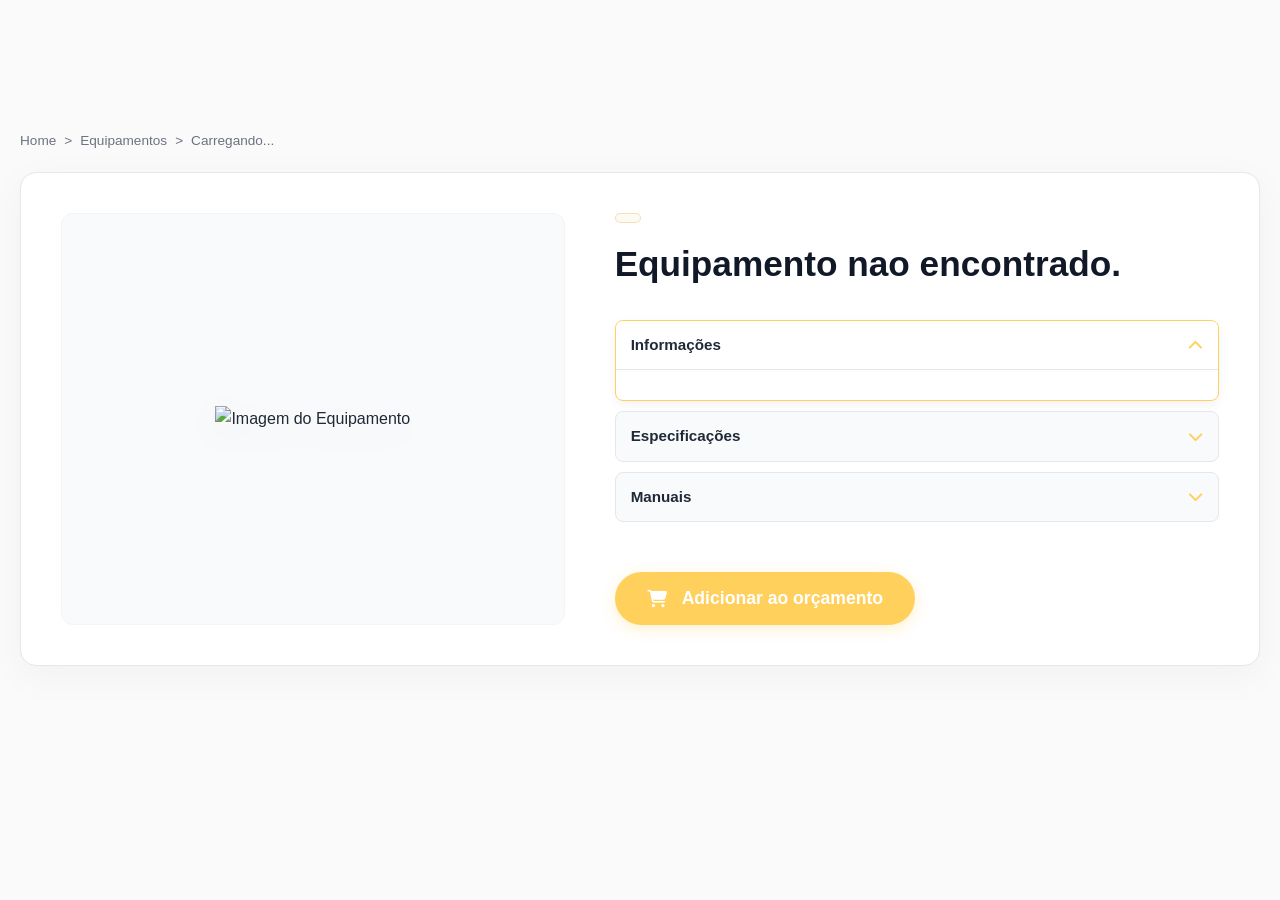
==== commit bdfdd7d4: "Atualiza projeto e adiciona dados de manuais" ====
--- a/detalhe-equipamento.html
+++ b/detalhe-equipamento.html
@@ -6,6 +6,7 @@
   <link rel="stylesheet" href="./css/reset.css">
   <link rel="stylesheet" href="./css/style.css">
   <link rel="stylesheet" href="./css/responsive.css">
+  <link rel="stylesheet" href="https://cdnjs.cloudflare.com/ajax/libs/font-awesome/6.4.0/css/all.min.css">
 </head>
 <body>
   <section class="eq-detail-section">
@@ -41,11 +42,9 @@
             </details>
             
             <details class="eq-details">
-              <summary>Manual <i class="fa-solid fa-chevron-down"></i></summary>
+              <summary>Manuais <i class="fa-solid fa-chevron-down"></i></summary>
               <div class="details-content">
-                <a id="detalhe-manual" href="#" target="_blank" class="btn-manual">
-                  <i class="fa-solid fa-file-pdf"></i> Baixar Manual
-                </a>
+                <div id="detalhe-manuais" class="manuals-list"></div>
               </div>
             </details>
           </div>
@@ -60,4 +59,4 @@
 
   <script src="./js/detalhe.js"></script>
 </body>
-</html>+</html>
--- a/css/style.css
+++ b/css/style.css
@@ -2838,19 +2838,35 @@
   margin-bottom: 0 !important;
 }
 
+.manuals-list {
+  display: grid;
+  gap: 10px;
+}
+
 .btn-manual {
-  display: inline-flex;
+  display: flex;
   align-items: center;
   gap: 8px;
   color: #ef4444;
+  background-color: #fff7f7;
+  border: 1px solid #fee2e2;
+  border-radius: 10px;
+  padding: 10px 12px;
   text-decoration: none;
   font-weight: 600;
   font-size: 0.9rem;
-  transition: color 0.3s ease;
+  transition: color 0.3s ease, border-color 0.3s ease, transform 0.3s ease;
 }
 
 .btn-manual:hover {
   color: #dc2626;
+  border-color: #fecaca;
+  transform: translateY(-1px);
+}
+
+.manuals-empty {
+  color: #6b7280;
+  font-size: 0.9rem;
 }
 
 @keyframes detailsFade {
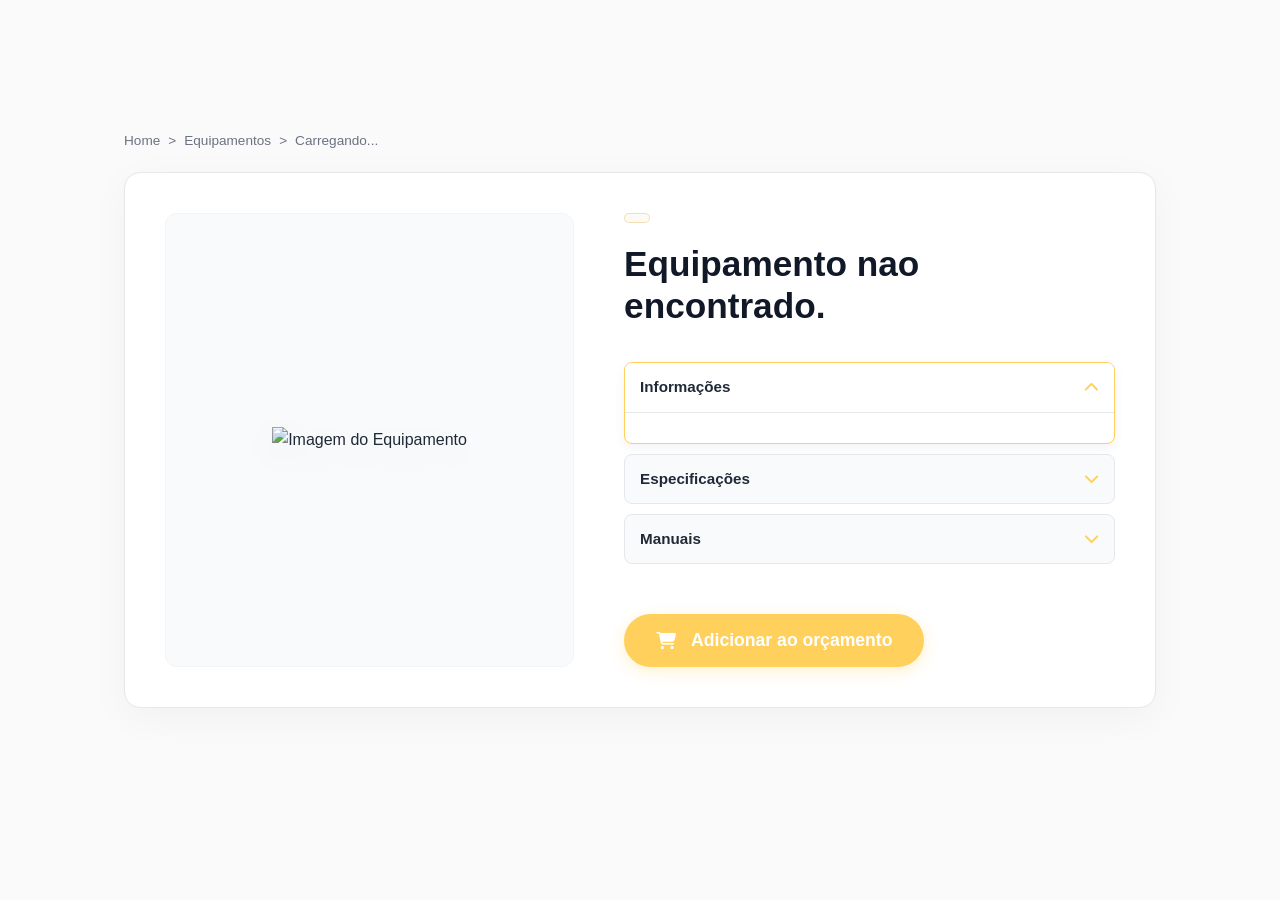
==== commit c16be564: "ajustes de reposponsidade aplicados" ====
--- a/detalhe-equipamento.html
+++ b/detalhe-equipamento.html
@@ -1,6 +1,8 @@
 <!doctype html>
 <html lang="pt-BR">
 <head>
+  <meta charset="UTF-8">
+  <meta name="viewport" content="width=device-width, initial-scale=1.0">
   <title>Detalhes do Equipamento - Atomax</title>
 
   <link rel="stylesheet" href="./css/reset.css">
--- a/css/responsive.css
+++ b/css/responsive.css
@@ -1,316 +1,930 @@
-/* --- RESPONSIVIDADE GERAL E UI/UX PREMIUM --- */
-
-/* 1. MacBook e Notebooks Menores (max-width: 1200px) */
-@media (max-width: 1200px) {
-    .container {
-        max-width: 96%;
-    }
-
-    .product-grid {
-        grid-template-columns: repeat(3, 1fr);
-    }
-
-    .eq-products-grid {
-        grid-template-columns: repeat(2, 1fr);
-    }
-
-    .eq-features-bar {
-        flex-wrap: wrap;
-        gap: 20px;
-        justify-content: center;
-    }
-
-    .about-top {
-        gap: 40px;
-    }
-
-    .benefits-grid {
-        gap: 20px;
-    }
-
-    .services-wrapper {
-        gap: 40px;
-    }
-}
-
-/* 2. Tablet (max-width: 992px) */
-@media (max-width: 992px) {
-
-    /* Header e Navegação (Glassmorphism Menu) */
-    .mobile-menu-btn {
-        display: block;
-    }
-
-    .contact-header {
-        display: none;
-        /* Esconde no mobile para simplificar a interface */
-    }
-
-    .nav {
-        position: fixed;
-        top: 0;
-        right: -100%;
-        width: 300px;
-        max-width: 80%;
-        height: 100vh;
-        background: rgba(17, 24, 39, 0.85);
-        /* Fundo escuro com transparência */
-        backdrop-filter: blur(12px);
-        /* Efeito Glassmorphism */
-        -webkit-backdrop-filter: blur(12px);
-        box-shadow: -5px 0 20px rgba(0, 0, 0, 0.3);
-        display: flex;
-        flex-direction: column;
-        justify-content: center;
-        align-items: center;
-        transition: right 0.4s cubic-bezier(0.4, 0, 0.2, 1);
-        z-index: 999;
-        padding: 40px 20px;
-    }
-
-    .nav.active {
-        right: 0;
-    }
-
-    .nav ul {
-        flex-direction: column;
-        gap: 30px;
-        width: 100%;
-        text-align: center;
-    }
-
-    .nav a {
-        font-size: 1.2rem;
-        display: block;
-        padding: 10px 0;
-    }
-
-    /* Grids e Layouts */
-    .product-grid {
-        grid-template-columns: repeat(2, 1fr);
-    }
-
-    .benefits-grid {
-        grid-template-columns: repeat(2, 1fr);
-    }
-
-    .services-wrapper {
-        grid-template-columns: 1fr;
-        text-align: center;
-    }
-
-    .services-info {
-        max-width: 800px;
-        margin: 0 auto;
-    }
-
-    .services-detailed-grid {
-        grid-template-columns: repeat(2, 1fr);
-    }
-
-    .service-card-detailed:last-child:nth-child(7) {
-        grid-column: 1 / -1;
-        text-align: center;
-        align-items: center;
-    }
-
-    .about-top {
-        grid-template-columns: 1fr;
-    }
-
-    .about-features-grid {
-        grid-template-columns: repeat(2, 1fr);
-    }
-
-    .rental-features-box {
-        grid-template-columns: repeat(3, 1fr);
-    }
-
-    .footer-top {
-        grid-template-columns: repeat(2, 1fr);
-    }
-
-    .footer-col:nth-child(2)::after {
-        display: none;
-    }
-
-    .eq-layout {
-        flex-direction: column;
-    }
-
-    .eq-sidebar {
-        width: 100%;
-        margin-bottom: 30px;
-    }
-
-    .eq-bottom-cta {
-        flex-direction: column;
-        text-align: center;
-        gap: 20px;
-    }
-
-    .eq-bottom-cta .cta-left {
-        flex-direction: column;
-        text-align: center;
-    }
-
-    .laudos-grid {
-        grid-template-columns: 1fr;
-        gap: 3rem;
-    }
-
-    .laudos-info h2 {
-        font-size: 2.2rem;
-    }
-
-}
-
-/* 3. Celular (max-width: 768px) */
+/* Responsive layer - Atomax */
+
+*,
+*::before,
+*::after {
+  box-sizing: border-box;
+}
+
+html,
+body {
+  max-width: 100%;
+  overflow-x: hidden;
+}
+
+img,
+picture,
+svg,
+video {
+  max-width: 100%;
+}
+
+.container,
+.header-container,
+.eq-main-content,
+.eq-product-card,
+.eq-detail-info,
+.slide-content,
+.slide-text-area,
+.footer-col,
+.rental-advantages,
+.rental-faq,
+.laudos-info,
+.laudos-accordion {
+  min-width: 0;
+}
+
+.mobile-menu-btn {
+  display: none;
+  width: 44px;
+  height: 44px;
+  border: 1px solid var(--color-border);
+  border-radius: 10px;
+  background: #ffffff;
+  color: var(--color-dark-bg);
+  align-items: center;
+  justify-content: center;
+  font-size: 1.2rem;
+  cursor: pointer;
+  transition: background-color 0.2s ease, border-color 0.2s ease;
+}
+
+.mobile-menu-btn:hover,
+.mobile-menu-btn.active {
+  background-color: #fffbeb;
+  border-color: var(--color-primary);
+}
+
+body.menu-open {
+  overflow: hidden;
+}
+
+/* Padrao dos cards da pagina de equipamentos */
+.eq-product-card {
+  min-height: 100%;
+}
+
+.eq-product-info {
+  gap: 12px;
+  height: 100%;
+}
+
+.eq-product-info h4 {
+  margin-bottom: 0;
+}
+
+.eq-card-actions {
+  width: 100%;
+  flex-direction: column;
+  align-items: stretch;
+  margin-top: auto;
+  gap: 10px;
+  padding-top: 16px;
+}
+
+.eq-card-actions .btn-details {
+  width: 100%;
+  min-height: 44px;
+  padding: 10px 18px;
+  flex: none;
+  text-align: center;
+  line-height: 1.2;
+}
+
+.eq-product-info > .eq-tag {
+  max-width: 100%;
+  margin: 0;
+  white-space: normal;
+  line-height: 1.2;
+}
+
+.eq-product-info > .btn-add-cart {
+  width: 100%;
+  min-height: 44px;
+  margin-top: 0;
+  gap: 8px;
+  justify-content: center;
+  text-align: center;
+  line-height: 1.2;
+}
+
+/* MacBook / telas amplas compactas */
+@media (max-width: 1440px) {
+  .container {
+    max-width: 1180px;
+    padding-inline: 24px;
+  }
+
+  .header {
+    padding: 12px 0;
+  }
+
+  .nav > ul {
+    gap: 22px;
+  }
+
+  .hero {
+    padding: 130px 0 90px;
+  }
+
+  .slide-content {
+    padding: 44px;
+  }
+
+  .slide-text-area h2 {
+    font-size: 2.2rem;
+  }
+
+  .rental-features-box {
+    gap: 22px;
+    padding: 32px;
+  }
+
+  .eq-products-grid {
+    grid-template-columns: repeat(2, minmax(0, 1fr));
+  }
+
+  .eq-product-card {
+    padding: 24px;
+  }
+
+  .eq-card-actions .btn-details,
+  .eq-product-info > .btn-add-cart {
+    min-height: 42px;
+  }
+}
+
+/* Notebook */
+@media (max-width: 1280px) {
+  .container {
+    max-width: 1080px;
+  }
+
+  .contact-header img,
+  .contact-header .btn-whats {
+    height: 50px !important;
+  }
+
+  .product-grid {
+    grid-template-columns: repeat(3, minmax(0, 1fr));
+  }
+
+  .benefits-grid {
+    grid-template-columns: repeat(3, minmax(0, 1fr));
+    gap: 22px;
+  }
+
+  .about-features-grid {
+    grid-template-columns: repeat(2, minmax(0, 1fr));
+  }
+
+  .rental-features-box {
+    grid-template-columns: repeat(3, minmax(0, 1fr));
+  }
+
+  .footer-top {
+    grid-template-columns: 1.4fr 1fr 1fr;
+  }
+
+  .footer-col.cta-col {
+    grid-column: 1 / -1;
+  }
+
+  .footer-col:nth-child(3)::after,
+  .footer-col.cta-col::after {
+    display: none;
+  }
+
+  .laudos-grid {
+    gap: 3rem;
+  }
+
+  .eq-layout {
+    gap: 24px;
+  }
+
+  .eq-card-actions {
+    padding-top: 14px;
+  }
+
+  .eq-card-actions .btn-details,
+  .eq-product-info > .btn-add-cart {
+    min-height: 40px;
+  }
+}
+
+/* Tablet e notebook pequeno */
+@media (max-width: 1024px) {
+  .container {
+    max-width: 100%;
+    padding-inline: 22px;
+  }
+
+  .header-container {
+    gap: 14px;
+  }
+
+  .logo img {
+    height: 54px !important;
+  }
+
+  .mobile-menu-btn {
+    display: inline-flex;
+    flex-shrink: 0;
+    z-index: 1002;
+  }
+
+  .contact-header {
+    margin-left: auto;
+  }
+
+  .nav {
+    position: fixed;
+    top: 78px;
+    right: 16px;
+    width: min(360px, calc(100vw - 32px));
+    max-height: calc(100vh - 96px);
+    overflow-y: auto;
+    padding: 18px;
+    background: #ffffff;
+    border: 1px solid var(--color-border);
+    border-radius: 14px;
+    box-shadow: 0 24px 70px rgba(15, 23, 42, 0.18);
+    opacity: 0;
+    visibility: hidden;
+    transform: translateY(-12px);
+    transition: opacity 0.2s ease, transform 0.2s ease, visibility 0.2s ease;
+    z-index: 1001;
+  }
+
+  .nav.active {
+    opacity: 1;
+    visibility: visible;
+    transform: translateY(0);
+  }
+
+  .nav > ul {
+    flex-direction: column;
+    align-items: stretch;
+    gap: 4px;
+  }
+
+  .nav a {
+    width: 100%;
+    padding: 12px 10px;
+    border-radius: 8px;
+    justify-content: space-between;
+  }
+
+  .nav a::after {
+    display: none;
+  }
+
+  .dropdown {
+    padding: 0;
+  }
+
+  .dropdown-menu {
+    position: static;
+    display: flex;
+    min-width: 0;
+    padding: 4px 0 8px 10px;
+    border: 0;
+    box-shadow: none;
+    background: transparent;
+  }
+
+  .dropdown-menu a {
+    padding: 9px 10px;
+    font-size: 0.88rem;
+    color: #4b5563;
+  }
+
+  .services-detailed {
+    height: auto !important;
+    min-height: 0;
+    padding: 110px 0 56px !important;
+    margin-top: 0;
+    align-items: stretch !important;
+    overflow: visible !important;
+  }
+
+  .services-detailed > .container,
+  .carousel-container {
+    height: auto !important;
+    max-height: none !important;
+  }
+
+  .carousel-slide.active {
+    flex-direction: column;
+    min-height: 0;
+  }
+
+  .slide-content,
+  .slide-image-area {
+    width: 100%;
+    flex: 0 0 auto;
+  }
+
+  .slide-content {
+    padding: 38px;
+  }
+
+  .slide-text-area {
+    max-width: 100%;
+  }
+
+  .slide-image-area {
+    height: 360px;
+    border-radius: 0 0 16px 16px;
+  }
+
+  .slide-image-area img {
+    border-radius: 0 0 16px 16px;
+  }
+
+  .floating-badge {
+    right: 24px;
+    bottom: 24px;
+  }
+
+  .product-grid {
+    grid-template-columns: repeat(2, minmax(0, 1fr));
+  }
+
+  .product-carousel .product-card {
+    flex-basis: min(320px, calc(50vw - 40px));
+  }
+
+  .services-wrapper,
+  .about-top,
+  .rental-info-grid,
+  .laudos-grid,
+  .eq-detail-layout {
+    grid-template-columns: 1fr;
+  }
+
+  .services-grid,
+  .services-detailed-grid {
+    grid-template-columns: repeat(2, minmax(0, 1fr));
+  }
+
+  .rental-info-wrapper,
+  .eq-detail-layout {
+    padding: 32px;
+  }
+
+  .eq-detail-section {
+    padding: 42px 0 64px;
+  }
+
+  .eq-detail-image {
+    min-height: 320px;
+  }
+
+  .eq-detail-image img {
+    max-height: 310px;
+  }
+
+  .eq-layout {
+    flex-direction: column;
+  }
+
+  .eq-sidebar {
+    width: 100%;
+  }
+
+  .eq-features-bar {
+    flex-wrap: wrap;
+    justify-content: center;
+    gap: 18px;
+  }
+
+  .eq-feature-item {
+    min-width: 190px;
+  }
+
+  .eq-bottom-cta,
+  .rental-cta-inline,
+  .cta-banner {
+    align-items: flex-start;
+  }
+
+  .eq-product-info {
+    gap: 11px;
+  }
+
+  .eq-card-actions .btn-details,
+  .eq-product-info > .btn-add-cart {
+    min-height: 40px;
+    padding-block: 9px;
+  }
+}
+
+/* Tablet vertical e celulares grandes */
 @media (max-width: 768px) {
-    .hero-content h2 {
-        font-size: 2.2rem;
-    }
-
-    .hero-container {
-        min-height: auto;
-        padding: 60px 0;
-        text-align: center;
-    }
-
-    .hero-features {
-        justify-content: center;
-        flex-wrap: wrap;
-    }
-
-    .hero-image {
-        opacity: 0.3;
-    }
-
-    .product-grid {
-        grid-template-columns: 1fr;
-    }
-
-    .benefits-grid {
-        grid-template-columns: 1fr;
-    }
-
-    .services-grid {
-        grid-template-columns: 1fr;
-    }
-
-    .services-detailed-grid {
-        grid-template-columns: 1fr;
-    }
-
-    .services-detailed .section-header h2 {
-        font-size: 1.8rem;
-    }
-
-    .about-features-grid {
-        grid-template-columns: 1fr;
-    }
-
-    .about-text h2 {
-        font-size: 1.8rem;
-    }
-
-    .logo-showcase {
-        min-height: 350px;
-    }
-
-    .logo-showcase h3 {
-        font-size: 2.5rem;
-    }
-
-    .rental-features-box {
-        grid-template-columns: repeat(2, 1fr);
-    }
-
-    .rental-info-grid {
-        grid-template-columns: 1fr;
-        gap: 30px;
-    }
-
-    .rental-cta-inline {
-        flex-direction: column;
-        text-align: center;
-    }
-
-    .cta-inline-left {
-        flex-direction: column;
-    }
-
-    .rental-info-wrapper {
-        padding: 30px 20px;
-    }
-
-    .footer-top {
-        grid-template-columns: 1fr;
-        row-gap: 40px;
-    }
-
-    .footer-col::after {
-        display: none !important;
-    }
-
-    .bottom-container {
-        flex-direction: column;
-        text-align: center;
-        gap: 20px;
-    }
-
-    .copyright,
-    .developer {
-        flex-direction: column;
-        gap: 8px;
-    }
-
-    .cta-banner-index {
-        flex-direction: column;
-        text-align: center;
-    }
-
-    .cta-left {
-        flex-direction: column;
-    }
-
-    .cta-banner {
-        flex-direction: column;
-        text-align: center;
-    }
-
-    .cta-content {
-        flex-direction: column;
-    }
-}
-
-/* 4. Celular Pequeno (max-width: 576px) */
+  .container {
+    padding-inline: 18px;
+  }
+
+  .header {
+    padding: 10px 0;
+  }
+
+  .logo img {
+    height: 48px !important;
+  }
+
+  .contact-header {
+    display: none;
+  }
+
+  .nav {
+    top: 68px;
+    right: 12px;
+    width: calc(100vw - 24px);
+    max-height: calc(100vh - 84px);
+  }
+
+  .section-header {
+    margin-bottom: 36px;
+  }
+
+  .section-header h2,
+  .eq-header h2,
+  .rental-header h2,
+  .laudos-info h2 {
+    font-size: 1.8rem;
+    line-height: 1.2;
+  }
+
+  .services-detailed {
+    padding-top: 88px !important;
+  }
+
+  .carousel-slide {
+    border-radius: 12px;
+  }
+
+  .slide-content {
+    padding: 28px;
+  }
+
+  .slide-text-area h2 {
+    font-size: 1.75rem;
+    line-height: 1.18;
+  }
+
+  .slide-text-area .description {
+    margin-bottom: 26px;
+    font-size: 0.95rem;
+  }
+
+  .slide-text-area .cta-banner {
+    display: inline-flex;
+    width: auto;
+    min-width: 0;
+    max-width: 100%;
+    flex-direction: row;
+    align-items: center;
+    justify-content: center;
+    gap: 10px;
+    padding: 10px 14px;
+    border-radius: 999px;
+  }
+
+  .slide-text-area .cta-banner .cta-icon {
+    width: 32px;
+    height: 32px;
+    margin-right: 0;
+    border-radius: 999px;
+    font-size: 1rem;
+  }
+
+  .slide-text-area .cta-banner .cta-text {
+    flex: 0 0 auto;
+    font-size: 0.88rem;
+    line-height: 1;
+  }
+
+  .slide-text-area .cta-banner .cta-arrow {
+    font-size: 0.95rem;
+  }
+
+  .slide-header {
+    align-items: flex-start;
+  }
+
+  .slide-image-area {
+    height: 280px;
+  }
+
+  .floating-badge {
+    left: 16px;
+    right: 16px;
+    bottom: 16px;
+    padding: 12px 14px;
+  }
+
+  .floating-badge i {
+    font-size: 1.4rem;
+  }
+
+  .carousel-controls {
+    gap: 16px;
+    margin-top: 26px;
+  }
+
+  .products,
+  .benefits,
+  .about-company,
+  .services-detailed,
+  .laudos-section {
+    padding-block: 56px;
+  }
+
+  .product-grid,
+  .benefits-grid,
+  .services-grid,
+  .services-detailed-grid,
+  .about-features-grid,
+  .rental-info-grid,
+  .eq-products-grid {
+    grid-template-columns: 1fr;
+  }
+
+  .product-carousel .product-card {
+    min-width: 260px;
+    flex-basis: min(280px, calc(100vw - 56px));
+    padding: 24px 20px;
+  }
+
+  .product-card img {
+    height: 140px;
+  }
+
+  .benefit-item,
+  .feature-card {
+    align-items: flex-start;
+  }
+
+  .about-text h2 {
+    font-size: 1.75rem;
+  }
+
+  .rental-page {
+    padding-bottom: 64px;
+  }
+
+  .rental-features-box {
+    grid-template-columns: repeat(2, minmax(0, 1fr));
+    padding: 24px;
+    gap: 20px;
+  }
+
+  .rental-info-wrapper,
+  .eq-bottom-info,
+  .eq-detail-layout {
+    padding: 24px;
+    border-radius: 12px;
+  }
+
+  .rental-cta-inline,
+  .rental-cta-inline .cta-inline-left,
+  .eq-bottom-cta,
+  .eq-bottom-cta .cta-left,
+  .cta-banner,
+  .cta-content {
+    flex-direction: column;
+    text-align: left;
+  }
+
+  .cta-icon {
+    margin-right: 0;
+  }
+
+  .rental-cta-inline .btn,
+  .btn-primary,
+  .btn-catalog,
+  .btn-specific-req {
+    width: 100%;
+    justify-content: center;
+    text-align: center;
+  }
+
+  .footer-main {
+    padding-top: 56px;
+  }
+
+  .footer-top {
+    grid-template-columns: 1fr;
+    gap: 32px;
+    padding-bottom: 42px;
+  }
+
+  .footer-col::after {
+    display: none !important;
+  }
+
+  .brand-col p,
+  .links-col ul li a {
+    max-width: none;
+    width: 100%;
+  }
+
+  .bottom-container,
+  .copyright,
+  .developer {
+    flex-direction: column;
+    align-items: flex-start;
+    gap: 12px;
+  }
+
+  .laudos-info .description,
+  .description {
+    max-width: 100%;
+  }
+
+  .features-list {
+    display: grid;
+    grid-template-columns: repeat(3, minmax(0, 1fr));
+    gap: 10px;
+  }
+
+  .accordion-header {
+    padding: 1rem;
+  }
+
+  .header-title {
+    align-items: flex-start;
+    line-height: 1.35;
+  }
+
+  .eq-section {
+    padding: 36px 0 56px;
+  }
+
+  .eq-breadcrumb {
+    flex-wrap: wrap;
+    row-gap: 6px;
+  }
+
+  .eq-features-bar {
+    display: grid;
+    grid-template-columns: repeat(2, minmax(0, 1fr));
+    padding: 18px;
+  }
+
+  .eq-feature-item {
+    min-width: 0;
+    gap: 10px;
+  }
+
+  .eq-product-card {
+    padding: 22px;
+  }
+
+  .eq-product-image {
+    height: 210px;
+  }
+
+  .eq-card-actions {
+    margin-top: 8px;
+    padding-top: 14px;
+  }
+
+  .eq-card-actions .btn-details {
+    min-height: 38px;
+  }
+
+  .eq-product-info > .btn-add-cart {
+    min-height: 38px;
+  }
+
+  .eq-detail-info h2 {
+    font-size: 1.7rem;
+  }
+
+  .eq-detail-info .btn-add-cart {
+    width: 100%;
+    justify-content: center;
+  }
+
+  .eq-cart-widget {
+    top: auto;
+    right: 16px;
+    bottom: 16px;
+  }
+
+  .eq-cart-panel {
+    top: auto;
+    right: 0;
+    bottom: 64px;
+    width: min(390px, calc(100vw - 32px));
+    max-height: calc(100vh - 120px);
+  }
+}
+
+/* Celular */
 @media (max-width: 576px) {
-    .eq-products-grid {
-        grid-template-columns: 1fr;
-    }
-
-    .eq-feature-item {
-        width: 100%;
-        justify-content: center;
-    }
-
-    .rental-features-box {
-        grid-template-columns: 1fr;
-    }
-
-    .hero-content h2 {
-        font-size: 1.8rem;
-    }
-
-    .section-header h2 {
-        font-size: 1.6rem;
-    }
-
-    .btn-whatsapp,
-    .btn-primary,
-    .btn-catalog {
-        width: 100%;
-        justify-content: center;
-    }
-}+  .container {
+    padding-inline: 16px;
+  }
+
+  .mobile-menu-btn {
+    width: 42px;
+    height: 42px;
+  }
+
+  .slide-content {
+    padding: 22px;
+  }
+
+  .slide-text-area h2,
+  .section-header h2,
+  .eq-header h2,
+  .rental-header h2,
+  .laudos-info h2 {
+    font-size: 1.55rem;
+  }
+
+  .slide-image-area {
+    height: 220px;
+  }
+
+  .floating-badge {
+    position: static;
+    border-radius: 0;
+    border-bottom: 0;
+  }
+
+  .cta-banner {
+    padding: 18px;
+  }
+
+  .slide-text-area .cta-banner {
+    padding: 8px 12px;
+  }
+
+  .slide-text-area .cta-banner .cta-icon {
+    width: 30px;
+    height: 30px;
+  }
+
+  .cta-icon {
+    margin-right: 0;
+  }
+
+  .product-card,
+  .benefit-item,
+  .feature-card,
+  .service-card-mini,
+  .rental-info-wrapper,
+  .eq-bottom-info,
+  .eq-detail-layout {
+    padding: 20px;
+  }
+
+  .section-footer {
+    justify-content: stretch;
+  }
+
+  .section-footer .btn-catalog {
+    width: 100%;
+  }
+
+  .rental-features-box,
+  .features-list,
+  .eq-features-bar {
+    grid-template-columns: 1fr;
+  }
+
+  .rental-feature {
+    text-align: left;
+    padding: 0;
+  }
+
+  .faq-question {
+    padding: 16px;
+    gap: 12px;
+  }
+
+  .faq-answer {
+    padding: 0 16px 16px;
+  }
+
+  .footer-logo {
+    align-items: flex-start;
+  }
+
+  .contact-info li {
+    align-items: flex-start;
+  }
+
+  .laudos-section {
+    padding: 32px 0 48px;
+  }
+
+  .image-wrapper img {
+    max-height: 260px;
+  }
+
+  .accordion-header {
+    gap: 12px;
+  }
+
+  .toggle-icon {
+    flex-shrink: 0;
+    margin-top: 4px;
+  }
+
+  .eq-product-image {
+    height: 180px;
+  }
+
+  .eq-card-actions {
+    flex-direction: column;
+  }
+
+  .eq-card-actions .btn-details,
+  .eq-product-info > .btn-add-cart {
+    width: 100%;
+    min-height: 40px;
+    justify-content: center;
+  }
+
+  .eq-detail-section {
+    padding: 28px 0 44px;
+  }
+
+  .eq-detail-image {
+    min-height: 230px;
+    padding: 20px;
+  }
+
+  .eq-detail-image img {
+    max-height: 220px;
+  }
+
+  .btn-manual {
+    align-items: flex-start;
+  }
+}
+
+/* Celular pequeno */
+@media (max-width: 420px) {
+  .container {
+    padding-inline: 14px;
+  }
+
+  .logo img {
+    height: 42px !important;
+  }
+
+  .nav {
+    top: 62px;
+  }
+
+  .slide-text-area h2,
+  .section-header h2,
+  .eq-header h2,
+  .rental-header h2,
+  .laudos-info h2,
+  .eq-detail-info h2 {
+    font-size: 1.35rem;
+  }
+
+  .slide-content,
+  .product-card,
+  .benefit-item,
+  .feature-card,
+  .rental-info-wrapper,
+  .eq-bottom-info,
+  .eq-detail-layout {
+    padding: 16px;
+  }
+
+  .carousel-btn {
+    width: 40px;
+    height: 40px;
+  }
+
+  .eq-cart-widget {
+    right: 12px;
+    bottom: 12px;
+  }
+
+  .eq-cart-panel {
+    width: calc(100vw - 24px);
+    bottom: 60px;
+  }
+
+  .eq-cart-item-actions {
+    align-items: stretch;
+    flex-direction: column;
+  }
+
+  .eq-cart-qty {
+    justify-content: space-between;
+  }
+}
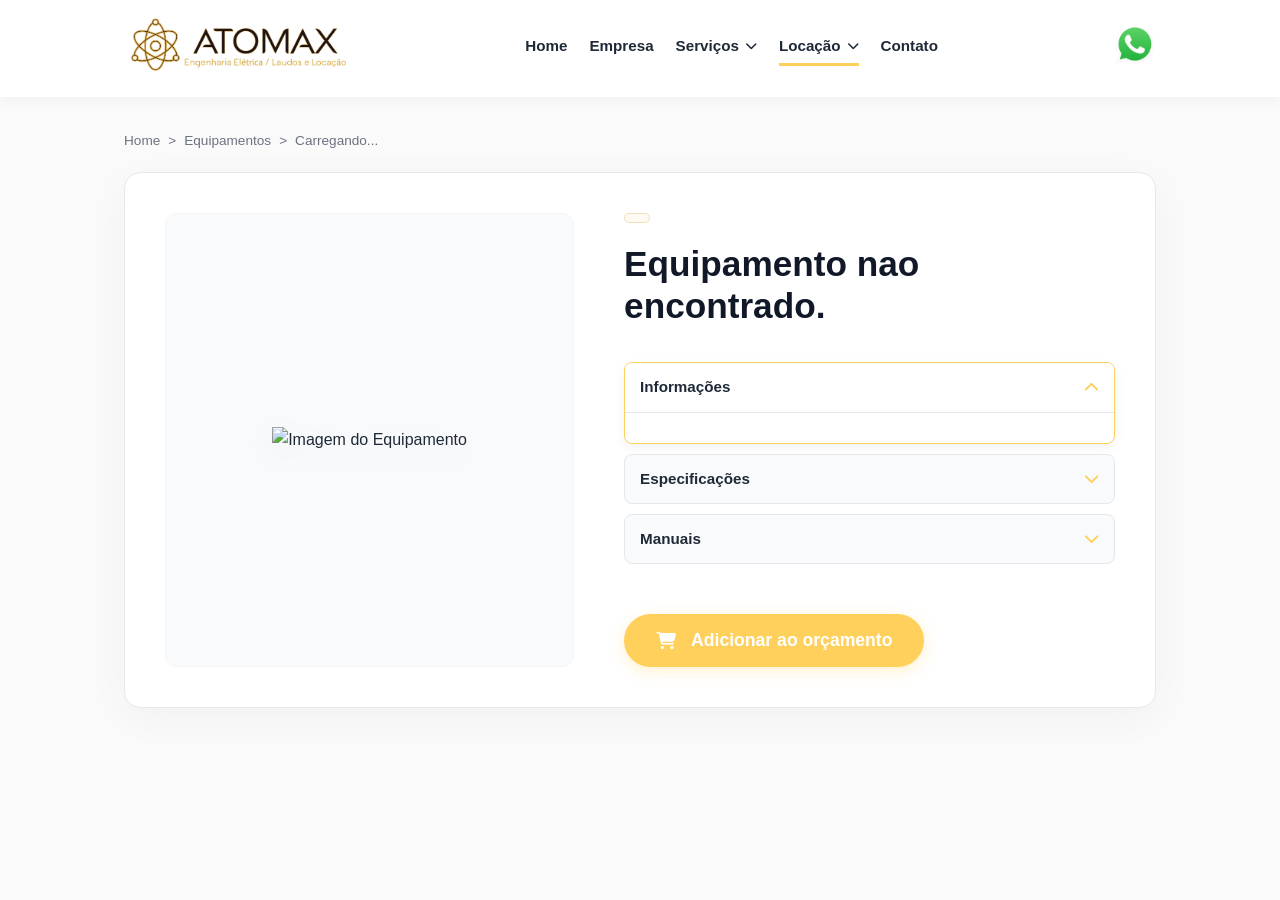
==== commit 71c27abc: "Atualizaçao de imagens ; Atualização do nav nas demais paginas, atualização de descritivo de entrega" ====
--- a/detalhe-equipamento.html
+++ b/detalhe-equipamento.html
@@ -11,6 +11,51 @@
   <link rel="stylesheet" href="https://cdnjs.cloudflare.com/ajax/libs/font-awesome/6.4.0/css/all.min.css">
 </head>
 <body>
+  <header class="header">
+    <div class="container header-container">
+      <div class="logo">
+        <a href="index.html" aria-label="Voltar para a home">
+          <img src="./assets/img/Logo atomax.webp" alt="Atomax" style="height: 65px; width: auto;" />
+        </a>
+      </div>
+
+      <nav class="nav">
+        <ul>
+          <li><a href="index.html">Home</a></li>
+          <li><a href="index.html#empresa">Empresa</a></li>
+
+          <li class="dropdown">
+            <a href="index.html#servicos">Serviços <i class="fa-solid fa-chevron-down text-sm"></i></a>
+            <ul class="dropdown-menu">
+              <li><a href="laudos.html">Laudos, Medições e Estudos</a></li>
+              <li><a href="https://wa.me/5547999985684?text=Olá! Gostaria de mais informações." target="_blank">Consultoria e Acessoria</a></li>
+              <li><a href="https://wa.me/5547999985684?text=Olá! Gostaria de mais informações." target="_blank">Gerenciamento, Supervisão e Fiscalização de Obras</a></li>
+              <li><a href="https://wa.me/5547999985684?text=Olá! Gostaria de mais informações." target="_blank">Manutenção Elétrica</a></li>
+              <li><a href="https://wa.me/5547999985684?text=Olá! Gostaria de mais informações." target="_blank">Pericias</a></li>
+              <li><a href="https://wa.me/5547999985684?text=Olá! Gostaria de mais informações." target="_blank">Treinamentos</a></li>
+              <li><a href="https://wa.me/5547999985684?text=Olá! Gostaria de mais informações." target="_blank">Projetos</a></li>
+            </ul>
+          </li>
+
+          <li class="dropdown">
+            <a href="equipamentos.html" class="active">Locação <i class="fa-solid fa-chevron-down text-sm"></i></a>
+            <ul class="dropdown-menu">
+              <li><a href="equipamentos.html">Equipamentos</a></li>
+            </ul>
+          </li>
+
+          <li><a href="index.html#contato">Contato</a></li>
+        </ul>
+      </nav>
+
+      <div class="contact-header">
+        <a href="https://wa.me/5547999985684" target="_blank">
+          <img class="btn-whats" src="./assets/img/whatsapp-original.svg" alt="WhatsApp" style="height: 60px; width: auto;">
+        </a>
+      </div>
+    </div>
+  </header>
+
   <section class="eq-detail-section">
     <div class="container">
       <div class="eq-breadcrumb">
@@ -60,5 +105,7 @@
   </section>
 
   <script src="./js/detalhe.js"></script>
+  <script src="./js/script.js"></script>
+  <script src="./js/menu.js"></script>
 </body>
 </html>
--- a/css/style.css
+++ b/css/style.css
@@ -1812,7 +1812,7 @@
 /* --- ESTILOS DA SEÇÃO DE EQUIPAMENTOS --- */
 
 .eq-section {
-  padding: 60px 0;
+  padding: 130px 0 60px;
   background-color: #ffffff;
   font-family: "Poppins", sans-serif;
 }
@@ -2236,9 +2236,9 @@
 /* --- Carrinho de Solicitacao --- */
 .eq-cart-widget {
   position: fixed;
-  top: 22px;
+  top: 112px;
   right: 22px;
-  z-index: 1000;
+  z-index: 900;
 }
 
 .eq-cart-toggle {
@@ -2522,7 +2522,7 @@
 /*Pagina Laudos*/
 
 .laudos-section {
-  padding: 5rem 1rem;
+  padding: 130px 1rem 5rem;
   background-color: var(--white);
 }
 
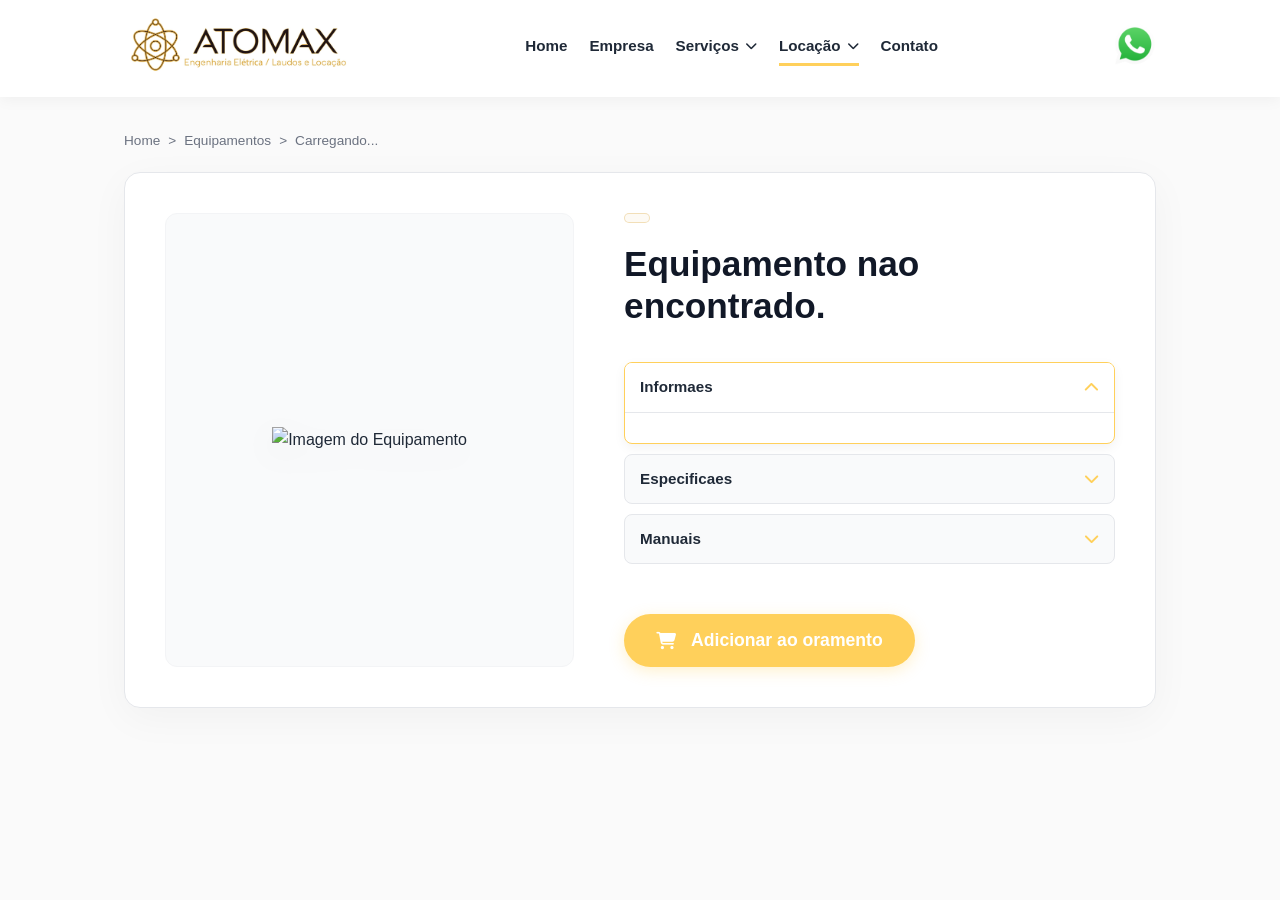
==== commit 128ac4da: "Ajustes no html e css do projeto" ====
--- a/detalhe-equipamento.html
+++ b/detalhe-equipamento.html
@@ -31,7 +31,7 @@
               <li><a href="https://wa.me/5547999985684?text=Olá! Gostaria de mais informações." target="_blank">Consultoria e Acessoria</a></li>
               <li><a href="https://wa.me/5547999985684?text=Olá! Gostaria de mais informações." target="_blank">Gerenciamento, Supervisão e Fiscalização de Obras</a></li>
               <li><a href="https://wa.me/5547999985684?text=Olá! Gostaria de mais informações." target="_blank">Manutenção Elétrica</a></li>
-              <li><a href="https://wa.me/5547999985684?text=Olá! Gostaria de mais informações." target="_blank">Pericias</a></li>
+              <li><a href="https://wa.me/5547999985684?text=Olá! Gostaria de mais informações." target="_blank">Perícias</a></li>
               <li><a href="https://wa.me/5547999985684?text=Olá! Gostaria de mais informações." target="_blank">Treinamentos</a></li>
               <li><a href="https://wa.me/5547999985684?text=Olá! Gostaria de mais informações." target="_blank">Projetos</a></li>
             </ul>
@@ -75,14 +75,14 @@
           
           <div class="eq-card-dropdowns">
             <details class="eq-details" open>
-              <summary>Informações <i class="fa-solid fa-chevron-down"></i></summary>
+              <summary>Informaes <i class="fa-solid fa-chevron-down"></i></summary>
               <div class="details-content">
                 <p id="detalhe-informacoes"></p>
               </div>
             </details>
             
             <details class="eq-details">
-              <summary>Especificações <i class="fa-solid fa-chevron-down"></i></summary>
+              <summary>Especificaes <i class="fa-solid fa-chevron-down"></i></summary>
               <div class="details-content">
                 <p id="detalhe-especificacoes"></p>
               </div>
@@ -97,7 +97,7 @@
           </div>
 
           <button id="detalhe-add-cart" class="btn-add-cart">
-            <i class="fa-solid fa-cart-shopping"></i> Adicionar ao orçamento
+            <i class="fa-solid fa-cart-shopping"></i> Adicionar ao oramento
           </button>
         </div>
       </div>
--- a/css/style.css
+++ b/css/style.css
@@ -1,4 +1,4 @@
-/* --- Variáveis Globais --- */
+﻿/* --- VariÃ¡veis Globais --- */
 :root {
   --color-primary-hover: #b7791f;
   --color-dark-bg: #111827;
@@ -293,7 +293,7 @@
   line-height: 1.6;
 }
 
-/* Grid de Ícones de Benefícios */
+/* Grid de Ãcones de BenefÃ­cios */
 .hero-features-grid {
   display: flex;
   gap: 35px;
@@ -319,7 +319,7 @@
   line-height: 1.2;
 }
 
-/* Botões */
+/* BotÃµes */
 .hero-actions {
   display: flex;
   gap: 35px;
@@ -388,7 +388,7 @@
   /* Puxa os cards para cima da borda da hero */
   position: relative;
   z-index: 0;
-  /* Menor que a hero-image para ficar atrás dos aparelhos */
+  /* Menor que a hero-image para ficar atrÃ¡s dos aparelhos */
 }
 
 .info-card {
@@ -451,12 +451,6 @@
   margin: 16px auto 0;
 }
 
-.product-grid {
-  display: grid;
-  grid-template-columns: repeat(4, 1fr);
-  gap: 24px;
-}
-
 .product-card {
   background: #ffffff;
   border: 1px solid var(--color-border);
@@ -512,7 +506,7 @@
 .btn-header {
   background-color: rgb(255, 255, 255, 0.9);
   color: var(--color-primary);
-  /* Ajuste para var(--color-text-dark) caso sua cor primária seja muito clara */
+  /* Ajuste para var(--color-text-dark) caso sua cor primÃ¡ria seja muito clara */
   padding: 12px 28px;
   border-radius: 55px;
   text-decoration: none;
@@ -531,19 +525,19 @@
   transform: translateY(-2px);
 }
 
-/* --- NOVO CONTEÚDO: Estilos do Botão do Catálogo --- */
+/* --- NOVO CONTEÃšDO: Estilos do BotÃ£o do CatÃ¡logo --- */
 .section-footer {
   display: flex;
   justify-content: flex-end;
-  /* Joga o botão para o canto direito */
+  /* Joga o botÃ£o para o canto direito */
   margin-top: 40px;
-  /* Dá um respiro entre os cards e o botão */
+  /* DÃ¡ um respiro entre os cards e o botÃ£o */
 }
 
 .btn-catalog {
   background-color: var(--color-primary);
   color: #ffffff;
-  /* Ajuste para var(--color-text-dark) caso sua cor primária seja muito clara */
+  /* Ajuste para var(--color-text-dark) caso sua cor primÃ¡ria seja muito clara */
   padding: 12px 28px;
   border-radius: 55px;
   text-decoration: none;
@@ -567,6 +561,8 @@
   overflow: hidden;
   position: relative;
   padding: 8px 0 4px;
+  touch-action: pan-y pinch-zoom;
+  overscroll-behavior-x: contain;
 }
 
 .product-carousel::before,
@@ -592,26 +588,80 @@
 
 .product-track {
   display: flex;
+  align-items: stretch;
   gap: 24px;
   width: max-content;
-  animation: product-scroll 24s linear infinite;
+  animation: product-scroll 42s linear infinite;
   will-change: transform;
+  touch-action: pan-y pinch-zoom;
 }
 
 .product-group {
   display: flex;
+  align-items: stretch;
   gap: 24px;
   flex-shrink: 0;
-}
-
-.product-carousel:hover .product-track {
-  animation-play-state: paused;
+  touch-action: pan-y pinch-zoom;
+}
+
+.product-carousel.is-touching .product-track {
+  animation-play-state: paused !important;
+}
+
+@media (hover: hover) and (pointer: fine) {
+  .product-carousel:hover .product-track {
+    animation-play-state: paused;
+  }
+}
+
+@media (hover: none), (pointer: coarse) {
+  .product-carousel,
+  .product-track,
+  .product-group,
+  .product-carousel .product-card,
+  .product-carousel .link-more {
+    touch-action: pan-y pinch-zoom;
+  }
+
+  .product-track {
+    animation-play-state: running !important;
+  }
+
+  .product-card:hover,
+  .btn-catalog:hover {
+    transform: none;
+  }
 }
 
 .product-carousel .product-card {
   flex: 0 0 min(280px, calc(100vw - 64px));
+  height: 500px;
   min-width: 280px;
   max-width: 320px;
+  -webkit-user-drag: none;
+  opacity: 1 !important;
+  user-select: none;
+}
+
+.product-carousel .product-card h3 {
+  min-height: 4.2em;
+  opacity: 1 !important;
+  transform: none !important;
+}
+
+.product-carousel .product-card p {
+  display: -webkit-box;
+  flex-grow: 0;
+  min-height: 9.8em;
+  overflow: hidden;
+  -webkit-box-orient: vertical;
+  -webkit-line-clamp: 7;
+  opacity: 1 !important;
+  transform: none !important;
+}
+
+.product-carousel .product-card .link-more {
+  margin-top: auto;
 }
 
 @keyframes product-scroll {
@@ -631,7 +681,7 @@
   }
 }
 
-/* --- Seção Benefícios --- */
+/* --- SeÃ§Ã£o BenefÃ­cios --- */
 .benefits {
   padding: 80px 0;
   background-color: #ffffff;
@@ -668,7 +718,7 @@
   line-height: 1.5;
 }
 
-/* --- Seção Serviços Dark --- */
+/* --- SeÃ§Ã£o ServiÃ§os Dark --- */
 .services-dark {
   background-color: var(--color-dark-bg);
   color: #ffffff;
@@ -789,7 +839,7 @@
   filter: brightness(1.1);
 }
 
-/* --- Seção: Sobre a Empresa --- */
+/* --- SeÃ§Ã£o: Sobre a Empresa --- */
 .about-company {
   padding: 100px 0;
   background-color: var(--color-light-bg);
@@ -824,7 +874,7 @@
   padding-left: 20px;
 }
 
-/* Linha dourada ao lado do título (padrão de design da imagem) */
+/* Linha dourada ao lado do tÃ­tulo (padrÃ£o de design da imagem) */
 .about-text h2::before {
   content: "";
   position: absolute;
@@ -839,7 +889,7 @@
 .about-text p {
   font-size: 0.95rem;
   color: #4b5563;
-  /* Cinza médio para conforto de leitura longo */
+  /* Cinza mÃ©dio para conforto de leitura longo */
   line-height: 1.7;
   margin-bottom: 16px;
 }
@@ -909,7 +959,7 @@
   justify-content: center;
   font-size: 1.5rem;
   flex-shrink: 0;
-  /* Garante que o ícone não seja esmagado pelo texto */
+  /* Garante que o Ã­cone nÃ£o seja esmagado pelo texto */
 }
 
 .feature-info h4 {
@@ -967,7 +1017,7 @@
   height: 100%;
 }
 
-/* --- Área de Texto (Esquerda) --- */
+/* --- Ãrea de Texto (Esquerda) --- */
 .slide-content {
   width: 50%;
   flex: 0 0 50%;
@@ -1018,7 +1068,7 @@
   margin-bottom: 40px;
 }
 
-/* --- Grid de Ícones --- */
+/* --- Grid de Ãcones --- */
 .features-grid {
   display: grid;
   grid-template-columns: 1fr 1fr;
@@ -1091,7 +1141,7 @@
   font-size: 1.2rem;
 }
 
-/* --- Área de Imagem (Direita) --- */
+/* --- Ãrea de Imagem (Direita) --- */
 .slide-image-area {
   width: 50%;
   flex: 0 0 50%;
@@ -1118,7 +1168,7 @@
   bottom: 40px;
   right: 40px;
   background-color: rgba(17, 24, 39, 0.9);
-  /* Fundo escuro translúcido */
+  /* Fundo escuro translÃºcido */
   backdrop-filter: blur(4px);
   padding: 16px 24px;
   border-radius: 8px;
@@ -1219,7 +1269,7 @@
   color: var(--color-text-dark);
 }
 
-/* --- Página de Locação --- */
+/* --- PÃ¡gina de LocaÃ§Ã£o --- */
 .rental-page {
   padding-bottom: 100px;
 }
@@ -1280,10 +1330,10 @@
   line-height: 1.5;
 }
 
-/* --- Seção Inferior (Vantagens e FAQ) --- */
+/* --- SeÃ§Ã£o Inferior (Vantagens e FAQ) --- */
 .rental-info-wrapper {
   background-color: #fffdf5;
-  /* Tom bege muito sutil fiel à imagem */
+  /* Tom bege muito sutil fiel Ã  imagem */
   border-radius: 20px;
   padding: 50px;
 }
@@ -1321,7 +1371,7 @@
   color: var(--color-primary);
   font-size: 1.1rem;
   margin-top: 3px;
-  /* Alinha o ícone com a primeira linha do texto */
+  /* Alinha o Ã­cone com a primeira linha do texto */
 }
 
 /* --- Accordion FAQ --- */
@@ -1356,7 +1406,7 @@
 
 .faq-answer {
   display: none;
-  /* Oculto por padrão, JS controla */
+  /* Oculto por padrÃ£o, JS controla */
   padding: 0 20px 20px 20px;
 }
 
@@ -1416,9 +1466,9 @@
 /* --- Footer Principal --- */
 .footer-main {
   background-color: #0f172a;
-  /* Fundo escuro fiel à imagem */
+  /* Fundo escuro fiel Ã  imagem */
   color: #d1d5db;
-  /* Texto cinza claro para contraste confortável */
+  /* Texto cinza claro para contraste confortÃ¡vel */
   padding-top: 80px;
   font-family: "Inter", sans-serif;
 }
@@ -1426,12 +1476,12 @@
 .footer-top {
   display: grid;
   grid-template-columns: 1.5fr 1fr 1fr 1fr;
-  /* A primeira coluna é um pouco maior */
+  /* A primeira coluna Ã© um pouco maior */
   gap: 40px;
   padding-bottom: 60px;
 }
 
-/* Divisórias verticais sutis entre as colunas */
+/* DivisÃ³rias verticais sutis entre as colunas */
 .footer-col {
   position: relative;
 }
@@ -1507,7 +1557,7 @@
   color: #0f172a;
 }
 
-/* --- Títulos das Colunas --- */
+/* --- TÃ­tulos das Colunas --- */
 .footer-col h4 {
   color: #ffffff;
   font-size: 1.1rem;
@@ -1517,7 +1567,7 @@
   padding-bottom: 12px;
 }
 
-/* Linha dourada abaixo dos títulos */
+/* Linha dourada abaixo dos tÃ­tulos */
 .footer-col h4::after {
   content: "";
   position: absolute;
@@ -1528,7 +1578,7 @@
   background-color: var(--color-primary);
 }
 
-/* --- Coluna 2: Links Rápidos --- */
+/* --- Coluna 2: Links RÃ¡pidos --- */
 .links-col ul {
   list-style: none;
   padding: 0;
@@ -1547,7 +1597,7 @@
   align-items: center;
   transition: color 0.3s ease;
   width: 80%;
-  /* Para não encostar o chevron na borda */
+  /* Para nÃ£o encostar o chevron na borda */
 }
 
 .links-col ul li a i {
@@ -1602,7 +1652,7 @@
   font-size: 1rem;
 }
 
-/* --- Footer Bottom (Copyright e Créditos) --- */
+/* --- Footer Bottom (Copyright e CrÃ©ditos) --- */
 .footer-bottom {
   border-top: 1px solid rgba(255, 255, 255, 0.08);
   padding: 24px 0;
@@ -1645,171 +1695,7 @@
   font-weight: 600;
 }
 
-/* --- Products Section --- */
-.products {
-  padding: 80px 0;
-  background-color: #ffffff;
-}
-
-.section-header {
-  text-align: center;
-  margin-bottom: 60px;
-}
-
-.section-header h2 {
-  font-size: 2rem;
-  color: var(--color-text-dark);
-  font-weight: 700;
-}
-
-.divider {
-  width: 60px;
-  height: 3px;
-  background-color: var(--color-primary);
-  margin: 16px auto 0;
-}
-
-.product-grid {
-  display: grid;
-  grid-template-columns: repeat(4, 1fr);
-  gap: 24px;
-}
-
-.product-card {
-  background: #ffffff;
-  border: 1px solid var(--color-border);
-  border-radius: 12px;
-  padding: 32px 24px;
-  display: flex;
-  flex-direction: column;
-  box-shadow: 0 4px 6px rgba(0, 0, 0, 0.02);
-  transition:
-    transform var(--transition-speed),
-    box-shadow var(--transition-speed);
-}
-
-.product-card:hover {
-  transform: translateY(-8px);
-  box-shadow: 0 12px 24px rgba(0, 0, 0, 0.08);
-}
-
-.product-card img {
-  width: 100%;
-  height: 160px;
-  object-fit: contain;
-  margin-bottom: 24px;
-}
-
-.product-card h3 {
-  font-size: 1.15rem;
-  margin-bottom: 12px;
-  color: var(--color-text-dark);
-}
-
-.product-card p {
-  font-size: 0.9rem;
-  color: #6b7280;
-  margin-bottom: 24px;
-  flex-grow: 1;
-}
-
-.link-more {
-  color: var(--color-primary);
-  text-decoration: none;
-  font-weight: 600;
-  display: inline-flex;
-  align-items: center;
-  gap: 8px;
-  font-size: 0.95rem;
-}
-
-.link-more:hover {
-  color: var(--color-primary-hover);
-}
-
-/* --- Products Section --- */
-.products {
-  padding: 80px 0;
-  background-color: #ffffff;
-}
-
-.section-header {
-  text-align: center;
-  margin-bottom: 60px;
-}
-
-.section-header h2 {
-  font-size: 2rem;
-  color: var(--color-text-dark);
-  font-weight: 700;
-}
-
-.divider {
-  width: 60px;
-  height: 3px;
-  background-color: var(--color-primary);
-  margin: 16px auto 0;
-}
-
-.product-grid {
-  display: grid;
-  grid-template-columns: repeat(4, 1fr);
-  gap: 24px;
-}
-
-.product-card {
-  background: #ffffff;
-  border: 1px solid var(--color-border);
-  border-radius: 12px;
-  padding: 32px 24px;
-  display: flex;
-  flex-direction: column;
-  box-shadow: 0 4px 6px rgba(0, 0, 0, 0.02);
-  transition:
-    transform var(--transition-speed),
-    box-shadow var(--transition-speed);
-}
-
-.product-card:hover {
-  transform: translateY(-8px);
-  box-shadow: 0 12px 24px rgba(0, 0, 0, 0.08);
-}
-
-.product-card img {
-  width: 100%;
-  height: 160px;
-  object-fit: contain;
-  margin-bottom: 24px;
-}
-
-.product-card h3 {
-  font-size: 1.15rem;
-  margin-bottom: 12px;
-  color: var(--color-text-dark);
-}
-
-.product-card p {
-  font-size: 0.9rem;
-  color: #6b7280;
-  margin-bottom: 24px;
-  flex-grow: 1;
-}
-
-.link-more {
-  color: var(--color-primary);
-  text-decoration: none;
-  font-weight: 600;
-  display: inline-flex;
-  align-items: center;
-  gap: 8px;
-  font-size: 0.95rem;
-}
-
-.link-more:hover {
-  color: var(--color-primary-hover);
-}
-
-/* --- ESTILOS DA SEÇÃO DE EQUIPAMENTOS --- */
+/* --- ESTILOS DA SEÃ‡ÃƒO DE EQUIPAMENTOS --- */
 
 .eq-section {
   padding: 130px 0 60px;
@@ -1841,7 +1727,7 @@
   font-size: 0.75rem;
 }
 
-/* Header da Seção */
+/* Header da SeÃ§Ã£o */
 .eq-header {
   margin-bottom: 40px;
   max-width: 800px;
@@ -1875,79 +1761,6 @@
 }
 
 /* --- SIDEBAR --- */
-.eq-sidebar {
-  width: 280px;
-  flex-shrink: 0;
-  display: flex;
-  flex-direction: column;
-  gap: 20px;
-}
-
-.eq-categories-widget {
-  background: #ffffff;
-  border-radius: 12px;
-  box-shadow: 0 4px 20px rgba(0, 0, 0, 0.04);
-  padding: 20px 0;
-}
-
-.eq-categories-widget h3 {
-  font-size: 1.1rem;
-  color: var(--color-dark-bg);
-  margin-bottom: 15px;
-  padding: 0 20px;
-  font-weight: 600;
-}
-
-.eq-category-list {
-  list-style: none;
-  padding: 0;
-  margin: 0;
-}
-
-.eq-category-list li a {
-  display: flex;
-  justify-content: space-between;
-  align-items: center;
-  padding: 12px 20px;
-  color: #4b5563;
-  text-decoration: none;
-  font-size: 0.9rem;
-  font-weight: 500;
-  transition: all var(--transition-speed);
-  border-left: 3px solid transparent;
-}
-
-.eq-category-list li a .cat-left {
-  display: flex;
-  align-items: center;
-  gap: 12px;
-}
-
-.eq-category-list li a .cat-left i {
-  color: var(--color-primary);
-  font-size: 1rem;
-  width: 20px;
-  text-align: center;
-}
-
-.eq-category-list li a .cat-arrow {
-  font-size: 0.8rem;
-  color: #9ca3af;
-}
-
-/* Estado Ativo/Hover das Categorias */
-.eq-category-list li.active a,
-.eq-category-list li a:hover {
-  background-color: #fffbeb;
-  /* Fundo amarelo bem claro */
-  border-left-color: var(--color-primary);
-  color: var(--color-primary-hover);
-}
-
-.eq-category-list li.active a .cat-arrow,
-.eq-category-list li a:hover .cat-arrow {
-  color: var(--color-primary);
-}
 
 /* Widget de Ajuda Sidebar */
 .eq-help-widget {
@@ -2121,7 +1934,7 @@
   align-self: flex-start;
   padding: 4px 12px;
   border: 1px solid rgba(214, 158, 46, 0.3);
-  /* Dourado com transparência */
+  /* Dourado com transparÃªncia */
   border-radius: 20px;
   font-size: 0.75rem;
   color: var(--color-primary);
@@ -2192,7 +2005,7 @@
   color: #fff;
 }
 
-/* Container para alinhar a tag e o botão */
+/* Container para alinhar a tag e o botÃ£o */
 .eq-card-actions {
   display: flex;
   justify-content: space-between;
@@ -2201,7 +2014,7 @@
   gap: 10px;
 }
 
-/* Estilo do Botão Adicionar ao Carrinho */
+/* Estilo do BotÃ£o Adicionar ao Carrinho */
 .btn-add-cart {
   background-color: var(--color-primary);
   color: #ffffff;
@@ -2214,7 +2027,7 @@
   display: inline-flex;
   align-items: center;
   gap: 15px;
-  /* Espaço entre o ícone e o texto */
+  /* EspaÃ§o entre o Ã­cone e o texto */
   transition:
     background-color 0.2s ease,
     transform 0.1s ease;
@@ -2609,7 +2422,7 @@
   font-weight: 600;
 }
 
-/* --- Lado Direito (Acordeão) --- */
+/* --- Lado Direito (AcordeÃ£o) --- */
 .laudos-accordion {
   display: flex;
   flex-direction: column;
@@ -2666,7 +2479,7 @@
   transform: rotate(-135deg);
 }
 
-/* Animação com Grid */
+/* AnimaÃ§Ã£o com Grid */
 .accordion-content {
   display: grid;
   grid-template-rows: 0fr;
@@ -2703,7 +2516,7 @@
 }
 
 .check-list li::before {
-  content: "✓";
+  content: "âœ“";
   color: var(--white);
   background-color: var(--color-primary);
   border-radius: 50%;
@@ -2914,19 +2727,19 @@
 }
 
 /* =========================================
-   BOTOES DO CARD RESUMIDO (Catálogo)
+   BOTOES DO CARD RESUMIDO (CatÃ¡logo)
    ========================================= */
 .eq-card-actions {
   display: flex;
   align-items: center;
-  justify-content: space-between; /* Separa os botões */
+  justify-content: space-between; /* Separa os botÃµes */
   gap: 10px;
   margin-top: 20px;
-  border-top: 1px solid #f3f4f6; /* Linha sutil para separar as ações */
+  border-top: 1px solid #f3f4f6; /* Linha sutil para separar as aÃ§Ãµes */
   padding-top: 15px;
 }
 
-/* Novo botão "Ver Detalhes" */
+/* Novo botÃ£o "Ver Detalhes" */
 .btn-details {
   background-color: transparent;
   color: var(--color-primary-hover);
@@ -2948,15 +2761,15 @@
   transform: translateY(-2px);
 }
 
-/* Ajuste no botão de adicionar ao carrinho para alinhar com o Ver Detalhes */
+/* Ajuste no botÃ£o de adicionar ao carrinho para alinhar com o Ver Detalhes */
 .eq-card-actions .btn-add-cart {
-  margin-top: 0; /* Remove a margem do código antigo para alinhar no flexbox */
+  margin-top: 0; /* Remove a margem do cÃ³digo antigo para alinhar no flexbox */
   padding: 9px 16px; /* Deixa um pouco mais encorpado */
 }
 
 
 /* =========================================
-   PÁGINA ÚNICA DE DETALHES (detalhe-equipamento.html)
+   PÃGINA ÃšNICA DE DETALHES (detalhe-equipamento.html)
    ========================================= */
 .eq-detail-section {
   padding: 130px 0 80px; /* Padding superior maior por conta do Header fixo */
@@ -2977,7 +2790,7 @@
   border: 1px solid var(--color-border);
 }
 
-/* Área da Imagem */
+/* Ãrea da Imagem */
 .eq-detail-image {
   background-color: #f9fafb; /* Fundo levemente cinza para destacar o equipamento */
   border-radius: 12px;
@@ -2994,10 +2807,10 @@
   max-width: 100%;
   max-height: 400px;
   object-fit: contain;
-  filter: drop-shadow(0 10px 15px rgba(0, 0, 0, 0.05)); /* Dá profundidade ao PNG/WebP */
-}
-
-/* Área de Informações */
+  filter: drop-shadow(0 10px 15px rgba(0, 0, 0, 0.05)); /* DÃ¡ profundidade ao PNG/WebP */
+}
+
+/* Ãrea de InformaÃ§Ãµes */
 .eq-detail-info {
   display: flex;
   flex-direction: column;
@@ -3017,12 +2830,12 @@
   margin-bottom: 10px;
 }
 
-/* Afastamento dos Dropdowns na página de detalhes */
+/* Afastamento dos Dropdowns na pÃ¡gina de detalhes */
 .eq-detail-info .eq-card-dropdowns {
   margin: 10px 0 25px 0;
 }
 
-/* Botão de Adicionar ao Carrinho Gigante na página de detalhes */
+/* BotÃ£o de Adicionar ao Carrinho Gigante na pÃ¡gina de detalhes */
 .eq-detail-info .btn-add-cart {
   padding: 16px 32px;
   font-size: 1.1rem;
--- a/css/responsive.css
+++ b/css/responsive.css
@@ -163,10 +163,6 @@
   .contact-header img,
   .contact-header .btn-whats {
     height: 50px !important;
-  }
-
-  .product-grid {
-    grid-template-columns: repeat(3, minmax(0, 1fr));
   }
 
   .benefits-grid {
@@ -317,6 +313,7 @@
 
   .carousel-slide.active {
     flex-direction: column;
+    height: auto;
     min-height: 0;
   }
 
@@ -328,6 +325,9 @@
 
   .slide-content {
     padding: 38px;
+    height: auto;
+    min-height: 0;
+    align-items: flex-start;
   }
 
   .slide-text-area {
@@ -346,10 +346,6 @@
   .floating-badge {
     right: 24px;
     bottom: 24px;
-  }
-
-  .product-grid {
-    grid-template-columns: repeat(2, minmax(0, 1fr));
   }
 
   .product-carousel .product-card {
@@ -375,7 +371,7 @@
   }
 
   .eq-detail-section {
-    padding: 42px 0 64px;
+    padding: 110px 0 64px;
   }
 
   .eq-detail-image {
@@ -388,10 +384,6 @@
 
   .eq-layout {
     flex-direction: column;
-  }
-
-  .eq-sidebar {
-    width: 100%;
   }
 
   .eq-features-bar {
@@ -459,7 +451,11 @@
   }
 
   .services-detailed {
-    padding-top: 88px !important;
+    padding-top: 78px !important;
+  }
+
+  .eq-detail-section {
+    padding-top: 96px;
   }
 
   .carousel-slide {
@@ -467,16 +463,17 @@
   }
 
   .slide-content {
-    padding: 28px;
+    padding: 24px;
   }
 
   .slide-text-area h2 {
     font-size: 1.75rem;
     line-height: 1.18;
+    margin-bottom: 14px;
   }
 
   .slide-text-area .description {
-    margin-bottom: 26px;
+    margin-bottom: 20px;
     font-size: 0.95rem;
   }
 
@@ -513,6 +510,7 @@
 
   .slide-header {
     align-items: flex-start;
+    margin-bottom: 14px;
   }
 
   .slide-image-area {
@@ -532,7 +530,7 @@
 
   .carousel-controls {
     gap: 16px;
-    margin-top: 26px;
+    margin-top: 18px;
   }
 
   .products,
@@ -543,7 +541,6 @@
     padding-block: 56px;
   }
 
-  .product-grid,
   .benefits-grid,
   .services-grid,
   .services-detailed-grid,
@@ -554,9 +551,19 @@
   }
 
   .product-carousel .product-card {
+    height: 520px;
     min-width: 260px;
     flex-basis: min(280px, calc(100vw - 56px));
     padding: 24px 20px;
+  }
+
+  .product-carousel .product-card h3 {
+    min-height: 4.6em;
+  }
+
+  .product-carousel .product-card p {
+    min-height: 9.8em;
+    -webkit-line-clamp: 7;
   }
 
   .product-card img {
@@ -737,7 +744,27 @@
   }
 
   .slide-content {
-    padding: 22px;
+    padding: 22px 20px;
+  }
+
+  .services-detailed {
+    padding-top: 72px !important;
+    padding-bottom: 38px !important;
+  }
+
+  .services-detailed .carousel-container {
+    height: 420px !important;
+    min-height: 420px;
+  }
+
+  .services-detailed .carousel-slide,
+  .services-detailed .carousel-slide.active {
+    height: 350px;
+    flex: 0 0 350px;
+  }
+
+  .services-detailed .slide-content {
+    height: 100%;
   }
 
   .slide-text-area h2,
@@ -748,8 +775,23 @@
     font-size: 1.55rem;
   }
 
+  .slide-text-area h2,
+  .slide-text-area .description {
+    display: -webkit-box;
+    overflow: hidden;
+    -webkit-box-orient: vertical;
+  }
+
+  .slide-text-area h2 {
+    -webkit-line-clamp: 4;
+  }
+
+  .slide-text-area .description {
+    -webkit-line-clamp: 4;
+  }
+
   .slide-image-area {
-    height: 220px;
+    display: none;
   }
 
   .floating-badge {
@@ -785,8 +827,30 @@
     padding: 20px;
   }
 
+  .product-carousel {
+    height: 536px;
+    padding: 8px 0;
+    contain: layout paint;
+  }
+
+  .product-track {
+    position: absolute;
+    top: 8px;
+    left: 0;
+    height: 520px;
+  }
+
+  .product-group {
+    height: 100%;
+  }
+
+  .product-carousel .product-card {
+    height: 100%;
+  }
+
   .section-footer {
     justify-content: stretch;
+    margin-top: 28px;
   }
 
   .section-footer .btn-catalog {
@@ -854,7 +918,7 @@
   }
 
   .eq-detail-section {
-    padding: 28px 0 44px;
+    padding: 88px 0 44px;
   }
 
   .eq-detail-image {
@@ -883,6 +947,10 @@
 
   .nav {
     top: 62px;
+  }
+
+  .eq-detail-section {
+    padding-top: 80px;
   }
 
   .slide-text-area h2,
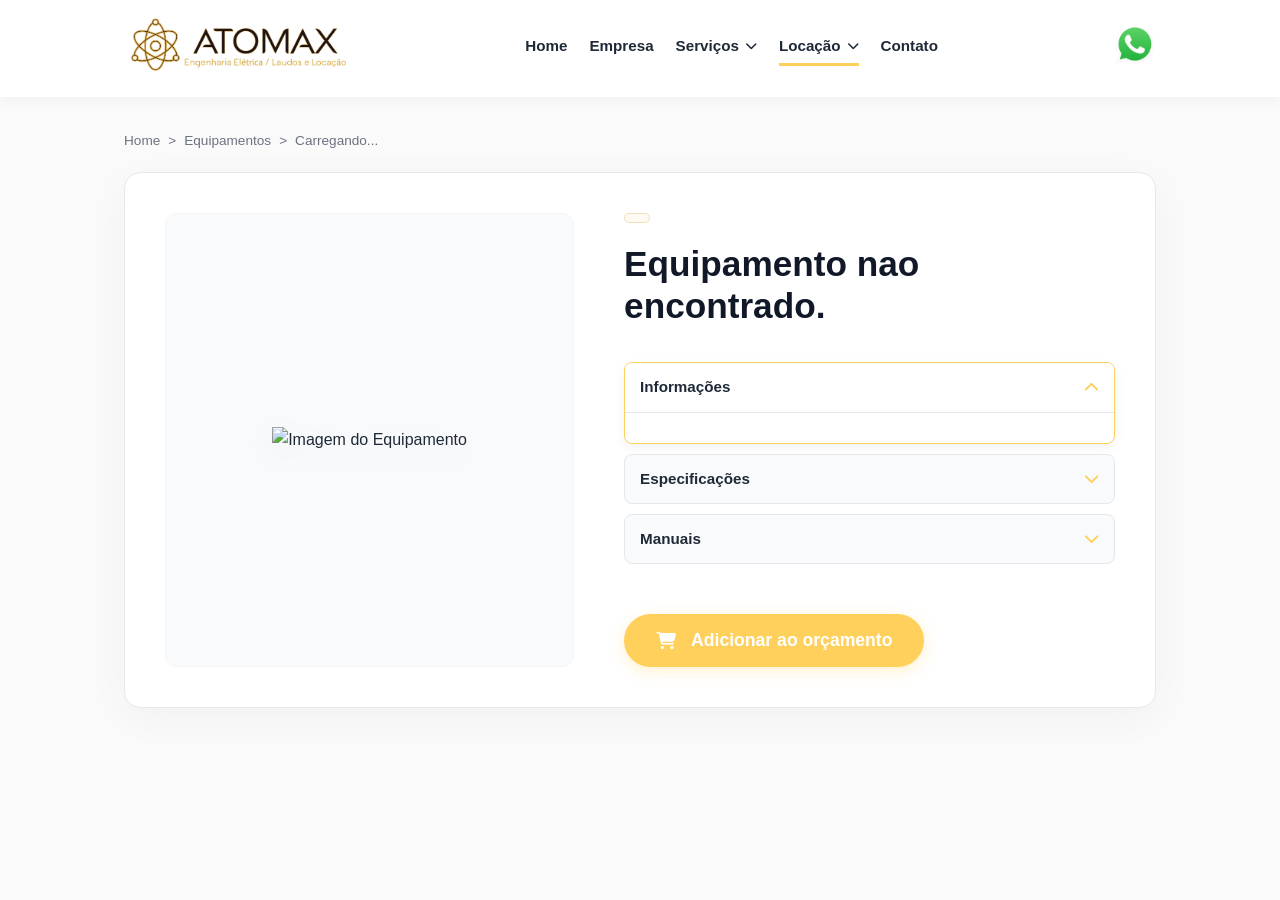
==== commit 39d89515: "Ajustes nas descrições do projeto" ====
--- a/detalhe-equipamento.html
+++ b/detalhe-equipamento.html
@@ -28,7 +28,7 @@
             <a href="index.html#servicos">Serviços <i class="fa-solid fa-chevron-down text-sm"></i></a>
             <ul class="dropdown-menu">
               <li><a href="laudos.html">Laudos, Medições e Estudos</a></li>
-              <li><a href="https://wa.me/5547999985684?text=Olá! Gostaria de mais informações." target="_blank">Consultoria e Acessoria</a></li>
+              <li><a href="https://wa.me/5547999985684?text=Olá! Gostaria de mais informações." target="_blank">Consultoria e Assessoria</a></li>
               <li><a href="https://wa.me/5547999985684?text=Olá! Gostaria de mais informações." target="_blank">Gerenciamento, Supervisão e Fiscalização de Obras</a></li>
               <li><a href="https://wa.me/5547999985684?text=Olá! Gostaria de mais informações." target="_blank">Manutenção Elétrica</a></li>
               <li><a href="https://wa.me/5547999985684?text=Olá! Gostaria de mais informações." target="_blank">Perícias</a></li>
@@ -75,14 +75,14 @@
           
           <div class="eq-card-dropdowns">
             <details class="eq-details" open>
-              <summary>Informaes <i class="fa-solid fa-chevron-down"></i></summary>
+              <summary>Informações <i class="fa-solid fa-chevron-down"></i></summary>
               <div class="details-content">
                 <p id="detalhe-informacoes"></p>
               </div>
             </details>
             
             <details class="eq-details">
-              <summary>Especificaes <i class="fa-solid fa-chevron-down"></i></summary>
+              <summary>Especificações <i class="fa-solid fa-chevron-down"></i></summary>
               <div class="details-content">
                 <p id="detalhe-especificacoes"></p>
               </div>
@@ -97,7 +97,7 @@
           </div>
 
           <button id="detalhe-add-cart" class="btn-add-cart">
-            <i class="fa-solid fa-cart-shopping"></i> Adicionar ao oramento
+            <i class="fa-solid fa-cart-shopping"></i> Adicionar ao orçamento
           </button>
         </div>
       </div>
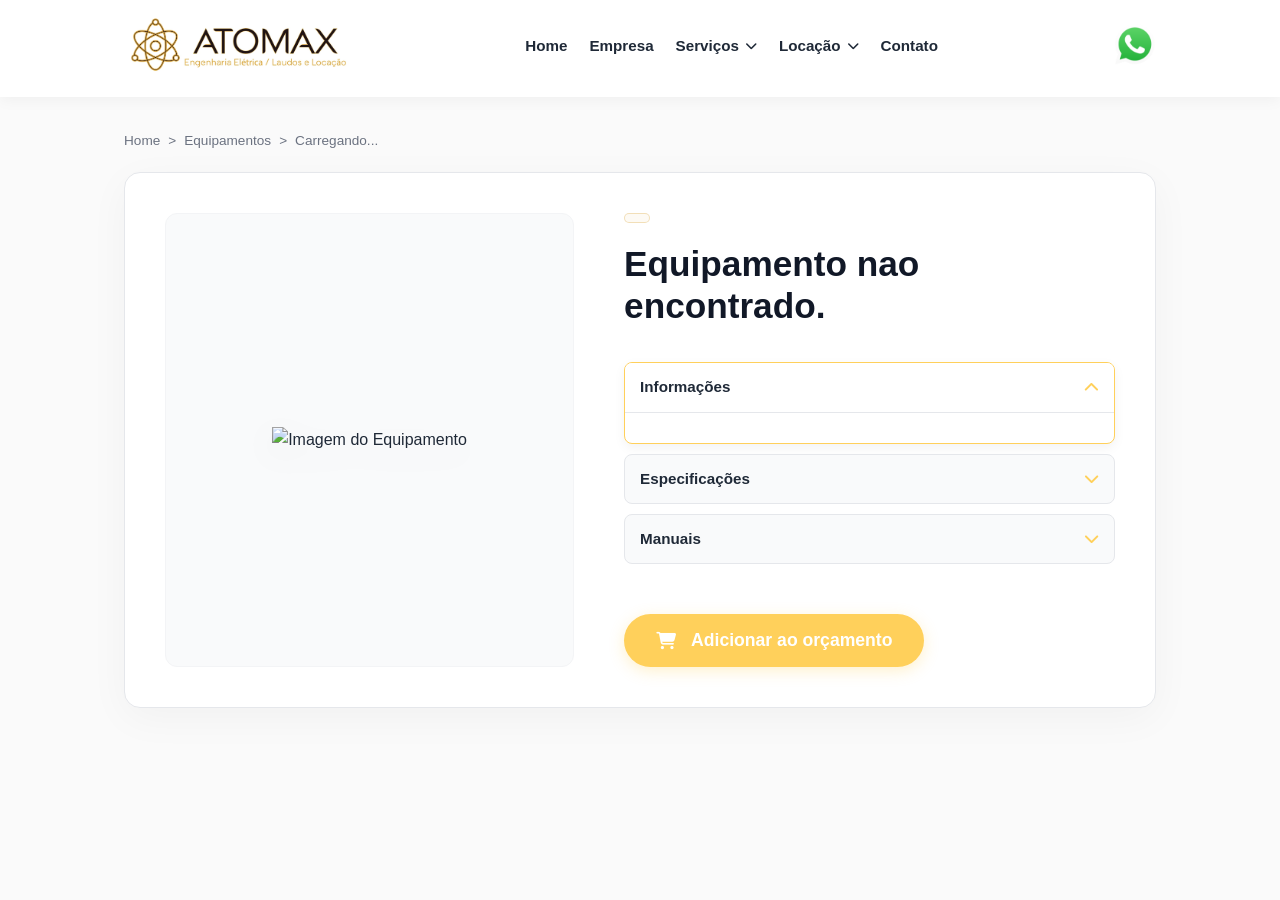
==== commit 270af53c: "Ajuste fino no html das paginas" ====
--- a/detalhe-equipamento.html
+++ b/detalhe-equipamento.html
@@ -38,7 +38,7 @@
           </li>
 
           <li class="dropdown">
-            <a href="equipamentos.html" class="active">Locação <i class="fa-solid fa-chevron-down text-sm"></i></a>
+            <a href="equipamentos.html">Locação <i class="fa-solid fa-chevron-down text-sm"></i></a>
             <ul class="dropdown-menu">
               <li><a href="equipamentos.html">Equipamentos</a></li>
             </ul>
--- a/css/style.css
+++ b/css/style.css
@@ -1,4 +1,4 @@
-﻿/* --- VariÃ¡veis Globais --- */
+/* --- VariÃ¡veis Globais --- */
 :root {
   --color-primary-hover: #b7791f;
   --color-dark-bg: #111827;
@@ -93,7 +93,7 @@
   letter-spacing: 1px;
 }
 
-.nav>ul {
+.nav > ul {
   display: flex;
   list-style: none;
   gap: 32px;
@@ -591,7 +591,7 @@
   align-items: stretch;
   gap: 24px;
   width: max-content;
-  animation: product-scroll 42s linear infinite;
+  animation: product-scroll 30s linear infinite;
   will-change: transform;
   touch-action: pan-y pinch-zoom;
 }
@@ -977,7 +977,7 @@
 }
 
 .services-detailed {
- margin-top: 50px;
+  margin-top: 50px;
   padding: 80px 0;
   background-color: var(--color-bg-light);
   overflow: hidden;
@@ -1623,6 +1623,20 @@
   font-size: 0.95rem;
 }
 
+.footer-main a[href^="tel"],
+.footer-main a[href^="tel"]:visited,
+.footer-main a[href^="tel"]:hover,
+.footer-main a[href^="tel"]:active,
+.footer-main a[x-apple-data-detectors],
+.contact-info a,
+.contact-info a:visited,
+.contact-info a:hover,
+.contact-info a:active,
+.contact-info a[x-apple-data-detectors] {
+  color: #d1d5db !important;
+  text-decoration: none !important;
+}
+
 .contact-info li .icon-box {
   display: flex;
   align-items: center;
@@ -2044,7 +2058,6 @@
 .btn-add-cart:active {
   transform: scale(0.98);
 }
-
 
 /* --- Carrinho de Solicitacao --- */
 .eq-cart-widget {
@@ -2516,16 +2529,12 @@
 }
 
 .check-list li::before {
-  content: "âœ“";
-  color: var(--white);
+  content: "";
   background-color: var(--color-primary);
   border-radius: 50%;
   width: 16px;
   height: 16px;
-  display: flex;
-  align-items: center;
-  justify-content: center;
-  font-size: 10px;
+  display: block;
   flex-shrink: 0;
   margin-top: 2px;
 }
@@ -2578,7 +2587,6 @@
   background-color: var(--color-primary-hover);
   transform: translateY(-2px);
 }
-
 
 /* --- Dropdowns dos Cards (UI/UX) --- */
 .eq-card-dropdowns {
@@ -2668,7 +2676,10 @@
   text-decoration: none;
   font-weight: 600;
   font-size: 0.9rem;
-  transition: color 0.3s ease, border-color 0.3s ease, transform 0.3s ease;
+  transition:
+    color 0.3s ease,
+    border-color 0.3s ease,
+    transform 0.3s ease;
 }
 
 .btn-manual:hover {
@@ -2766,7 +2777,6 @@
   margin-top: 0; /* Remove a margem do cÃ³digo antigo para alinhar no flexbox */
   padding: 9px 16px; /* Deixa um pouco mais encorpado */
 }
-
 
 /* =========================================
    PÃGINA ÃšNICA DE DETALHES (detalhe-equipamento.html)
@@ -2807,7 +2817,9 @@
   max-width: 100%;
   max-height: 400px;
   object-fit: contain;
-  filter: drop-shadow(0 10px 15px rgba(0, 0, 0, 0.05)); /* DÃ¡ profundidade ao PNG/WebP */
+  filter: drop-shadow(
+    0 10px 15px rgba(0, 0, 0, 0.05)
+  ); /* DÃ¡ profundidade ao PNG/WebP */
 }
 
 /* Ãrea de InformaÃ§Ãµes */
@@ -2849,3 +2861,22 @@
   box-shadow: 0 6px 20px rgba(245, 158, 11, 0.4);
 }
 
+.floating-whatsapp-btn {
+  display: none;
+  position: fixed;
+  right: 24px;
+  bottom: 24px;
+  width: 60px;
+  height: 60px;
+  z-index: 9999;
+  align-items: center;
+  justify-content: center;
+  transition: transform 0.3s ease;
+  filter: drop-shadow(0 4px 6px rgba(0, 0, 0, 0.2));
+}
+
+.floating-whatsapp-btn img {
+  width: 100%;
+  height: 100%;
+  object-fit: contain;
+}
--- a/css/responsive.css
+++ b/css/responsive.css
@@ -541,6 +541,14 @@
     padding-block: 56px;
   }
 
+  .products {
+    padding-top: 8px;
+  }
+
+  .products .section-header {
+    margin-bottom: 30px;
+  }
+
   .benefits-grid,
   .services-grid,
   .services-detailed-grid,
@@ -730,6 +738,25 @@
     width: min(390px, calc(100vw - 32px));
     max-height: calc(100vh - 120px);
   }
+
+  .floating-whatsapp-btn {
+    display: flex !important;
+    bottom: 24px;
+    right: 24px;
+    width: 60px;
+    height: 60px;
+    z-index: 9999;
+  }
+  
+  .floating-whatsapp-btn:active {
+    transform: scale(0.95);
+  }
+
+  .floating-whatsapp-btn img {
+    width: 100%;
+    height: 100%;
+    object-fit: contain;
+  }
 }
 
 /* Celular */
@@ -744,27 +771,50 @@
   }
 
   .slide-content {
-    padding: 22px 20px;
+    padding: 26px 20px 18px;
   }
 
   .services-detailed {
-    padding-top: 72px !important;
-    padding-bottom: 38px !important;
+    padding-top: 66px !important;
+    padding-bottom: 0 !important;
   }
 
   .services-detailed .carousel-container {
-    height: 420px !important;
-    min-height: 420px;
+    height: auto !important;
+    min-height: 0;
   }
 
   .services-detailed .carousel-slide,
   .services-detailed .carousel-slide.active {
-    height: 350px;
-    flex: 0 0 350px;
+    height: auto;
+    min-height: 430px;
+    flex: 0 0 auto;
   }
 
   .services-detailed .slide-content {
-    height: 100%;
+    min-height: 430px;
+    height: auto;
+  }
+
+  .products {
+    margin-top: 50px;
+    padding-top: 10px;
+  }
+
+  .slide-text-area {
+    display: flex;
+    flex-direction: column;
+    min-height: 100%;
+    width: 100%;
+  }
+
+  .slide-header {
+    margin-bottom: 18px;
+  }
+
+  .carousel-controls {
+    margin-top: 8px;
+    margin-bottom: 0;
   }
 
   .slide-text-area h2,
@@ -787,7 +837,9 @@
   }
 
   .slide-text-area .description {
-    -webkit-line-clamp: 4;
+    line-height: 1.7;
+    margin-bottom: 24px;
+    -webkit-line-clamp: 5;
   }
 
   .slide-image-area {
@@ -805,7 +857,8 @@
   }
 
   .slide-text-area .cta-banner {
-    padding: 8px 12px;
+    margin-top: 28px;
+    padding: 10px 14px;
   }
 
   .slide-text-area .cta-banner .cta-icon {
@@ -828,24 +881,106 @@
   }
 
   .product-carousel {
-    height: 536px;
-    padding: 8px 0;
-    contain: layout paint;
+    height: auto;
+    margin-inline: -16px;
+    padding: 8px 16px 12px;
+    overflow: hidden;
+    position: relative;
+    touch-action: pan-y pinch-zoom;
+    -webkit-user-select: none;
+    user-select: none;
+  }
+
+  .product-carousel::before,
+  .product-carousel::after {
+    display: none;
+  }
+
+  .product-carousel::-webkit-scrollbar {
+    display: none;
   }
 
   .product-track {
-    position: absolute;
-    top: 8px;
-    left: 0;
-    height: 520px;
+    position: static;
+    top: auto;
+    left: auto;
+    width: max-content;
+    height: auto;
+    gap: 16px;
+    animation: product-scroll-mobile 40s linear infinite;
+    will-change: transform;
+    display: flex;
+    align-items: stretch;
+    padding: 0;
+  }
+
+  .product-carousel.is-touching .product-track {
+    animation-play-state: paused !important;
   }
 
   .product-group {
-    height: 100%;
+    height: auto;
+    gap: 16px;
+    display: flex;
+    align-items: stretch;
+    flex-shrink: 0;
   }
 
   .product-carousel .product-card {
-    height: 100%;
+    flex: 0 0 clamp(260px, 80vw, 300px);
+    min-width: 0;
+    max-width: none;
+    height: auto;
+    min-height: 460px;
+    padding: 22px 20px;
+    -webkit-user-drag: none;
+    user-select: none;
+    pointer-events: auto;
+    cursor: pointer;
+  }
+
+  .product-carousel .product-card img {
+    height: 140px;
+    margin-bottom: 18px;
+    object-fit: contain;
+  }
+
+  .product-carousel .product-card h3 {
+    font-size: 0.95rem;
+    min-height: auto;
+    margin-bottom: 12px;
+    line-height: 1.3;
+  }
+
+  .product-carousel .product-card p {
+    flex: 1 1 auto;
+    min-height: 0;
+    margin-bottom: 16px;
+    -webkit-line-clamp: 5;
+    font-size: 0.9rem;
+    line-height: 1.4;
+  }
+
+  .product-carousel .product-card .link-more {
+    margin-top: auto;
+    font-size: 0.9rem;
+  }
+
+  .floating-whatsapp-btn {
+    right: 18px;
+    bottom: 18px;
+    width: 58px;
+    height: 58px;
+  }
+
+  @keyframes product-scroll-mobile {
+    from {
+      transform: translateX(0);
+    }
+
+    to {
+      transform: translateX(calc(-50% - 8px));
+    }
   }
 
   .section-footer {
